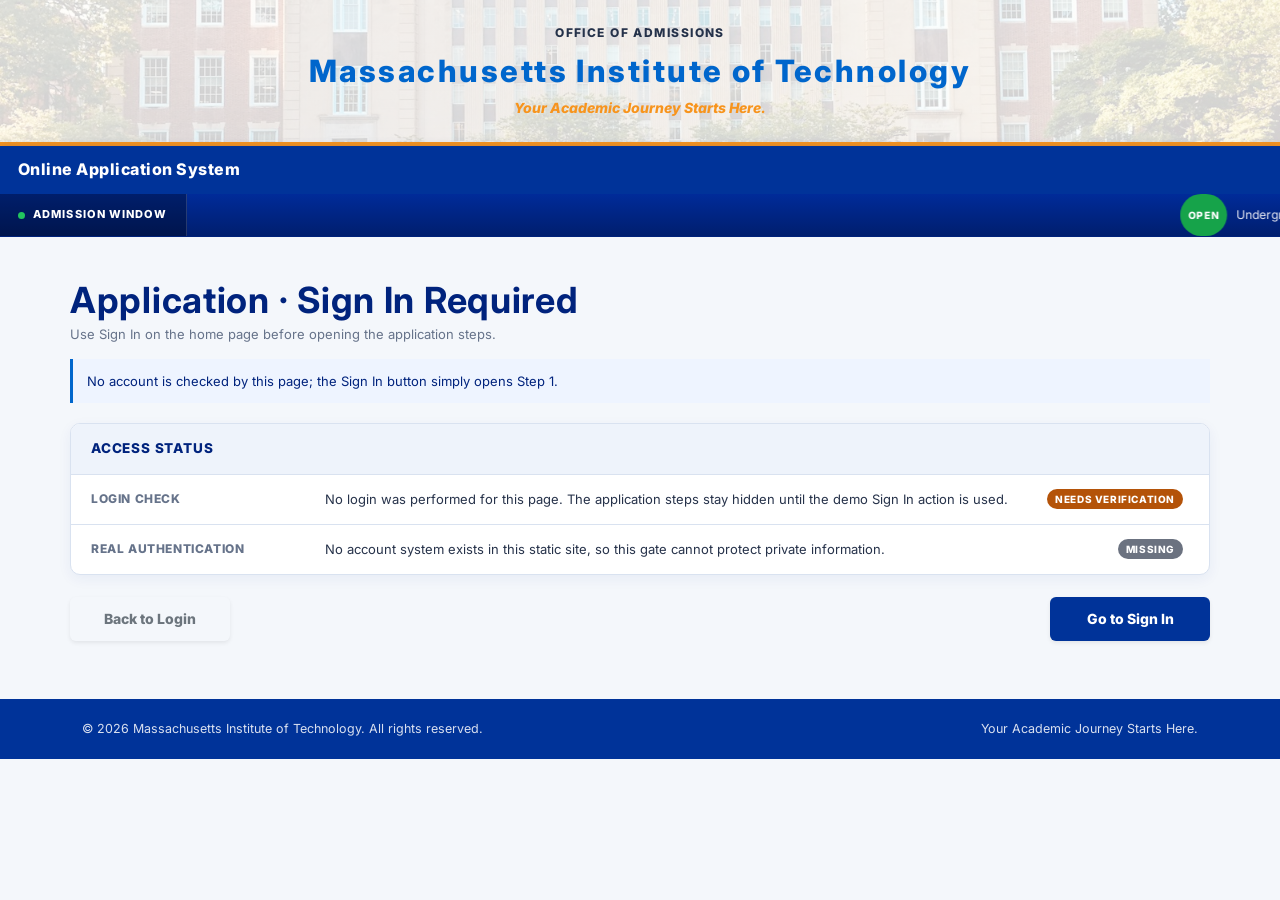
==== application.html @ 10306124 "Remove ordered-list markers from application flow" ====
<!DOCTYPE html>
<html lang="en">
<head>
  <meta charset="UTF-8">
  <meta name="viewport" content="width=device-width, initial-scale=1.0">
  <link rel="icon" href="favicon.svg" type="image/svg+xml">
  <title>Application | Massachusetts Institute of Technology</title>
  <meta name="description" content="Complete the static Massachusetts Institute of Technology application step by step in one page, without JavaScript.">
  <link rel="stylesheet" href="https://cdnjs.cloudflare.com/ajax/libs/bootstrap/5.3.3/css/bootstrap.min.css">
  <link rel="preconnect" href="https://fonts.googleapis.com">
  <link rel="preconnect" href="https://fonts.gstatic.com" crossorigin>
  <link href="https://fonts.googleapis.com/css2?family=Inter:wght@300;400;500;600;700;800;900&display=swap" rel="stylesheet">
  <link rel="stylesheet" href="https://cdnjs.cloudflare.com/ajax/libs/font-awesome/6.5.2/css/all.min.css">
  <link rel="stylesheet" href="style.css">
</head>
<body>

  <header class="portal-header">
    <div class="masthead">
      <div class="container masthead-inner">
        <div class="institution">
          <p class="institution-kicker">OFFICE OF ADMISSIONS</p>
          <p class="institution-name">Massachusetts Institute of Technology</p>
          <p class="institution-motto">Your Academic Journey Starts Here.</p>
        </div>
      </div>
    </div>

    <div class="oas-bar">
      <div class="container oas-inner">
        <a class="oas-title" href="index.html">Online Application System</a>
      </div>
    </div>

    <div class="ticker" aria-label="Admission window information">
      <div class="ticker-label"><span class="ticker-dot"></span>Admission Window</div>
      <marquee class="ticker-marquee" behavior="scroll" direction="left" scrollamount="6" scrolldelay="20">
        <span class="ticker-item"><b class="status-pill status-open">Open</b> Undergraduate &middot; Round 12 &middot; Closes 12 Dec 2026</span>
        <span class="ticker-item"><b class="status-pill status-open">Open</b> Postgraduate &middot; Round 04 &middot; Closes 20 Dec 2026</span>
        <span class="ticker-item"><b class="status-pill status-closed">Closed</b> Diploma &middot; Round 03 &middot; Closed 30 Nov 2026</span>
      </marquee>
    </div>
  </header>

  <main class="container portal-main">

    <!-- STEP 1: PERSONAL INFORMATION -->
    <section class="step-panel" id="step-personal">
      <section class="page-intro">
        <h1>Application &middot; Personal Information</h1>
        <p class="small-note">Tell us who you are. Every field on this step is checked by your browser before you continue.</p>
      </section>

      <div class="step-progress" aria-label="Application steps">
        <div class="step-progress-item"><a class="step-progress-link" href="#step-personal" aria-label="Personal Information"><span class="step-progress-title">Personal Information</span></a></div>
        <div class="step-progress-item"><a class="step-progress-link" href="#step-academic" aria-label="Academic Background"><span class="step-progress-title">Academic Background</span></a></div>
        <div class="step-progress-item"><a class="step-progress-link" href="#step-programme" aria-label="Programme Selection"><span class="step-progress-title">Programme Selection</span></a></div>
        <div class="step-progress-item"><a class="step-progress-link" href="#step-review" aria-label="Review"><span class="step-progress-title">Review</span></a></div>
        <div class="step-progress-item"><a class="step-progress-link" href="#step-confirmation" aria-label="Confirmation"><span class="step-progress-title">Confirmation</span></a></div>
      </div>

      <div class="step-form">
        <fieldset class="form-card shadow-sm rounded-3" id="personal">
          <legend><span class="legend-index">A</span> Personal Information</legend>
          <div class="form-grid">
            <div class="field">
              <label for="full-name" class="form-label">Full Name</label>
              <input type="text" class="form-control" id="full-name" autocomplete="name" placeholder="As shown on your ID" required>
            </div>
            <div class="field">
              <label for="dob" class="form-label">Date of Birth</label>
              <input type="date" class="form-control" id="dob" autocomplete="bday" required>
            </div>
            <div class="field">
              <label for="app-gender" class="form-label">Gender</label>
              <select class="form-select" id="app-gender" required>
                <option value="" disabled selected>Select gender</option>
                <option>Female</option>
                <option>Male</option>
                <option>Prefer not to say</option>
              </select>
            </div>
            <div class="field">
              <label for="app-nationality" class="form-label">Nationality</label>
              <select class="form-select" id="app-nationality" required>
                <option value="" disabled selected>Select nationality</option>
                <option>Afghanistan
                <option>Albania
                <option>Algeria
                <option>Andorra
                <option>Angola
                <option>Antigua and Barbuda
                <option>Argentina
                <option>Armenia
                <option>Australia
                <option>Austria
                <option>Azerbaijan
                <option>Bahamas
                <option>Bahrain
                <option>Bangladesh
                <option>Barbados
                <option>Belarus
                <option>Belgium
                <option>Belize
                <option>Benin
                <option>Bhutan
                <option>Bolivia
                <option>Bosnia and Herzegovina
                <option>Botswana
                <option>Brazil
                <option>Brunei
                <option>Bulgaria
                <option>Burkina Faso
                <option>Burundi
                <option>Cabo Verde
                <option>Cambodia
                <option>Cameroon
                <option>Canada
                <option>Central African Republic
                <option>Chad
                <option>Chile
                <option>China
                <option>Colombia
                <option>Comoros
                <option>Congo, Democratic Republic of the
                <option>Congo, Republic of the
                <option>Costa Rica
                <option>Croatia
                <option>Cuba
                <option>Cyprus
                <option>Czechia
                <option>Denmark
                <option>Djibouti
                <option>Dominica
                <option>Dominican Republic
                <option>Ecuador
                <option>Egypt
                <option>El Salvador
                <option>Equatorial Guinea
                <option>Eritrea
                <option>Estonia
                <option>Eswatini
                <option>Ethiopia
                <option>Fiji
                <option>Finland
                <option>France
                <option>Gabon
                <option>Gambia
                <option>Georgia
                <option>Germany
                <option>Ghana
                <option>Greece
                <option>Grenada
                <option>Guatemala
                <option>Guinea
                <option>Guinea-Bissau
                <option>Guyana
                <option>Haiti
                <option>Honduras
                <option>Hungary
                <option>Iceland
                <option>India
                <option>Indonesia
                <option>Iran
                <option>Iraq
                <option>Ireland
                <option>Israel
                <option>Italy
                <option>Jamaica
                <option>Japan
                <option>Jordan
                <option>Kazakhstan
                <option>Kenya
                <option>Kiribati
                <option>Kuwait
                <option>Kyrgyzstan
                <option>Laos
                <option>Latvia
                <option>Lebanon
                <option>Lesotho
                <option>Liberia
                <option>Libya
                <option>Liechtenstein
                <option>Lithuania
                <option>Luxembourg
                <option>Madagascar
                <option>Malawi
                <option>Malaysia
                <option>Maldives
                <option>Mali
                <option>Malta
                <option>Marshall Islands
                <option>Mauritania
                <option>Mauritius
                <option>Mexico
                <option>Micronesia
                <option>Moldova
                <option>Monaco
                <option>Mongolia
                <option>Montenegro
                <option>Morocco
                <option>Mozambique
                <option>Myanmar
                <option>Namibia
                <option>Nauru
                <option>Nepal
                <option>Netherlands
                <option>New Zealand
                <option>Nicaragua
                <option>Niger
                <option>Nigeria
                <option>North Korea
                <option>North Macedonia
                <option>Norway
                <option>Oman
                <option>Pakistan
                <option>Palau
                <option>Palestine
                <option>Panama
                <option>Papua New Guinea
                <option>Paraguay
                <option>Peru
                <option>Philippines
                <option>Poland
                <option>Portugal
                <option>Qatar
                <option>Romania
                <option>Russia
                <option>Rwanda
                <option>Saint Kitts and Nevis
                <option>Saint Lucia
                <option>Saint Vincent and the Grenadines
                <option>Samoa
                <option>San Marino
                <option>Sao Tome and Principe
                <option>Saudi Arabia
                <option>Senegal
                <option>Serbia
                <option>Seychelles
                <option>Sierra Leone
                <option>Singapore
                <option>Slovakia
                <option>Slovenia
                <option>Solomon Islands
                <option>Somalia
                <option>South Africa
                <option>South Korea
                <option>South Sudan
                <option>Spain
                <option>Sri Lanka
                <option>Sudan
                <option>Suriname
                <option>Sweden
                <option>Switzerland
                <option>Syria
                <option>Tajikistan
                <option>Tanzania
                <option>Thailand
                <option>Timor-Leste
                <option>Togo
                <option>Tonga
                <option>Trinidad and Tobago
                <option>Tunisia
                <option>Turkey
                <option>Turkmenistan
                <option>Tuvalu
                <option>Uganda
                <option>Ukraine
                <option>United Arab Emirates
                <option>United Kingdom
                <option>United States
                <option>Uruguay
                <option>Uzbekistan
                <option>Vanuatu
                <option>Vatican City
                <option>Venezuela
                <option>Vietnam
                <option>Yemen
                <option>Zambia
                <option>Zimbabwe
                <option>Other
              </select>
            </div>
            <div class="field">
              <label for="app-email" class="form-label">Email</label>
              <input type="email" class="form-control" id="app-email" autocomplete="email" placeholder="name@example.com" required>
            </div>
            <div class="field">
              <label for="app-phone" class="form-label">Phone Number</label>
              <input type="tel" class="form-control" id="app-phone" autocomplete="tel" placeholder="+255 000 000 000" required>
            </div>
            <div class="field full">
              <label for="app-address" class="form-label">Address</label>
              <textarea class="form-control" id="app-address" autocomplete="street-address" rows="2" required></textarea>
            </div>
          </div>
        </fieldset>

        <div class="step-actions">
          <a class="btn shadow-sm btn-outline-secondary" href="index.html">Cancel</a>
          <div class="step-actions-end">
            <a class="btn shadow-sm btn-primary continue-link" href="#step-academic">Continue to Academics</a>
          </div>
        </div>
      </div>
    </section>

    <!-- STEP 2: ACADEMIC BACKGROUND -->
    <section class="step-panel" id="step-academic">
      <section class="page-intro">
        <h1>Application &middot; Academic Background</h1>
        <p class="small-note">Add your most recent school and qualification details.</p>
      </section>

      <div class="step-progress" aria-label="Application steps">
        <div class="step-progress-item"><a class="step-progress-link" href="#step-personal" aria-label="Personal Information"><span class="step-progress-title">Personal Information</span></a></div>
        <div class="step-progress-item"><a class="step-progress-link" href="#step-academic" aria-label="Academic Background"><span class="step-progress-title">Academic Background</span></a></div>
        <div class="step-progress-item"><a class="step-progress-link" href="#step-programme" aria-label="Programme Selection"><span class="step-progress-title">Programme Selection</span></a></div>
        <div class="step-progress-item"><a class="step-progress-link" href="#step-review" aria-label="Review"><span class="step-progress-title">Review</span></a></div>
        <div class="step-progress-item"><a class="step-progress-link" href="#step-confirmation" aria-label="Confirmation"><span class="step-progress-title">Confirmation</span></a></div>
      </div>

      <div class="step-form">
        <fieldset class="form-card shadow-sm rounded-3" id="academic">
          <legend><span class="legend-index">B</span> Academic Background</legend>
          <div class="form-grid">
            <div class="field">
              <label for="school" class="form-label">Previous School</label>
              <input type="text" class="form-control" id="school" placeholder="Name of your most recent school" required>
            </div>
            <div class="field">
              <label for="education-level" class="form-label">Education Level</label>
              <select class="form-select" id="education-level" required>
                <option value="" disabled selected>Select level</option>
                <option>High School / Secondary</option>
                <option>Diploma</option>
                <option>Undergraduate</option>
                <option>Postgraduate</option>
              </select>
            </div>
            <div class="field">
              <label for="exam-year" class="form-label">Examination Year</label>
              <input type="number" class="form-control" id="exam-year" min="1990" max="2030" placeholder="2026" required>
            </div>
            <div class="field">
              <label for="certificate" class="form-label">Certificate Type</label>
              <select class="form-select" id="certificate" required>
                <option value="" disabled selected>Select certificate</option>
                <option>Secondary School Certificate</option>
                <option>Higher Secondary Certificate</option>
                <option>International Baccalaureate</option>
                <option>Other</option>
              </select>
            </div>
            <div class="field full">
              <label for="grades" class="form-label">Grade</label>
              <input type="text" class="form-control" id="grades" placeholder="For example, 5 credits / GPA 3.8" required>
            </div>
          </div>
        </fieldset>

        <div class="step-actions">
          <a class="btn shadow-sm btn-outline-secondary" href="#step-personal">Back</a>
          <div class="step-actions-end">
            <a class="btn shadow-sm btn-primary continue-link" href="#step-programme">Continue to Programme</a>
          </div>
        </div>
      </div>
    </section>

    <!-- STEP 3: PROGRAMME SELECTION -->
    <section class="step-panel" id="step-programme">
      <section class="page-intro">
        <h1>Application &middot; Programme Selection</h1>
        <p class="small-note">Choose an award level, then select one programme from the list that appears.</p>
      </section>

      <div class="step-progress" aria-label="Application steps">
        <div class="step-progress-item"><a class="step-progress-link" href="#step-personal" aria-label="Personal Information"><span class="step-progress-title">Personal Information</span></a></div>
        <div class="step-progress-item"><a class="step-progress-link" href="#step-academic" aria-label="Academic Background"><span class="step-progress-title">Academic Background</span></a></div>
        <div class="step-progress-item"><a class="step-progress-link" href="#step-programme" aria-label="Programme Selection"><span class="step-progress-title">Programme Selection</span></a></div>
        <div class="step-progress-item"><a class="step-progress-link" href="#step-review" aria-label="Review"><span class="step-progress-title">Review</span></a></div>
        <div class="step-progress-item"><a class="step-progress-link" href="#step-confirmation" aria-label="Confirmation"><span class="step-progress-title">Confirmation</span></a></div>
      </div>

      <p class="step-note">Answers stay in this page while it is open.</p>

      <div class="step-form">
        <fieldset class="form-card shadow-sm rounded-3" id="programme">
          <legend><span class="legend-index">C</span> Technology Programme Selection</legend>

          <div class="programme-picker">
            <div class="programme-level-field">
              <label for="programme-level" class="form-label">Award Level</label>
              <select class="form-select programme-level" id="programme-level" required>
                <option value="" disabled selected>Select diploma or bachelor</option>
                <option value="bachelor">Bachelor</option>
                <option value="diploma">Diploma</option>
              </select>
            </div>

            <p class="programme-hint">Choose an award level to see the available programmes.</p>

            <div class="programme-panel" data-level="bachelor">
              <div class="programme-grid">
                <label class="programme-card">
                  <input type="radio" name="programme" required value="btech-computer-science">
                  <span class="programme-card-body">
                    <span class="programme-icon">CS</span>
                    <span class="programme-name">Bachelor of Technology in Computer Science</span>
                    <span class="programme-department">Department of Computer Science</span>
                    <span class="programme-description">Learn programming, databases and the basics of computing systems.</span>
                    <span class="programme-details"><span>B.Tech</span><span>4 years</span></span>
                    <span class="select-option">Select programme</span>
                  </span>
                </label>

                <label class="programme-card">
                  <input type="radio" name="programme" required value="btech-information-technology">
                  <span class="programme-card-body">
                    <span class="programme-icon">IT</span>
                    <span class="programme-name">Bachelor of Technology in Information Technology</span>
                    <span class="programme-department">Department of Information Technology</span>
                    <span class="programme-description">Study networks, databases and the tools used to manage information systems.</span>
                    <span class="programme-details"><span>B.Tech</span><span>4 years</span></span>
                    <span class="select-option">Select programme</span>
                  </span>
                </label>

                <label class="programme-card">
                  <input type="radio" name="programme" required value="btech-software-engineering">
                  <span class="programme-card-body">
                    <span class="programme-icon">SE</span>
                    <span class="programme-name">Bachelor of Technology in Software Engineering</span>
                    <span class="programme-department">Department of Software Engineering</span>
                    <span class="programme-description">Learn how software is planned, built, tested and maintained in real projects.</span>
                    <span class="programme-details"><span>B.Tech</span><span>4 years</span></span>
                    <span class="select-option">Select programme</span>
                  </span>
                </label>

                <label class="programme-card">
                  <input type="radio" name="programme" required value="btech-computer-engineering">
                  <span class="programme-card-body">
                    <span class="programme-icon">CE</span>
                    <span class="programme-name">Bachelor of Technology in Computer Engineering</span>
                    <span class="programme-department">Department of Computer Engineering</span>
                    <span class="programme-description">Work with computer hardware, embedded systems and the software that runs on them.</span>
                    <span class="programme-details"><span>B.Tech</span><span>4 years</span></span>
                    <span class="select-option">Select programme</span>
                  </span>
                </label>

                <label class="programme-card">
                  <input type="radio" name="programme" required value="btech-electronics-communication">
                  <span class="programme-card-body">
                    <span class="programme-icon">EC</span>
                    <span class="programme-name">Bachelor of Technology in Electronics and Communication Engineering</span>
                    <span class="programme-department">Department of Electronics and Communication Engineering</span>
                    <span class="programme-description">Study circuits, signals and communication systems used in everyday devices.</span>
                    <span class="programme-details"><span>B.Tech</span><span>4 years</span></span>
                    <span class="select-option">Select programme</span>
                  </span>
                </label>

                <label class="programme-card">
                  <input type="radio" name="programme" required value="btech-electrical-engineering">
                  <span class="programme-card-body">
                    <span class="programme-icon">EE</span>
                    <span class="programme-name">Bachelor of Technology in Electrical Engineering</span>
                    <span class="programme-department">Department of Electrical Engineering</span>
                    <span class="programme-description">Learn about circuits, machines, power systems and electrical design.</span>
                    <span class="programme-details"><span>B.Tech</span><span>4 years</span></span>
                    <span class="select-option">Select programme</span>
                  </span>
                </label>
              </div>
            </div>

            <div class="programme-panel" data-level="diploma">
              <div class="programme-grid">
                <label class="programme-card">
                  <input type="radio" name="programme" required value="diploma-computer-science">
                  <span class="programme-card-body">
                    <span class="programme-icon">DCS</span>
                    <span class="programme-name">Diploma in Computer Science</span>
                    <span class="programme-department">Department of Computer Science</span>
                    <span class="programme-description">Learn programming, databases and basic computer systems.</span>
                    <span class="programme-details"><span>Diploma</span><span>3 years</span></span>
                    <span class="select-option">Select programme</span>
                  </span>
                </label>

                <label class="programme-card">
                  <input type="radio" name="programme" required value="diploma-information-technology">
                  <span class="programme-card-body">
                    <span class="programme-icon">DIT</span>
                    <span class="programme-name">Diploma in Information Technology</span>
                    <span class="programme-department">Department of Information Technology</span>
                    <span class="programme-description">Study computer networks, databases and everyday IT support.</span>
                    <span class="programme-details"><span>Diploma</span><span>3 years</span></span>
                    <span class="select-option">Select programme</span>
                  </span>
                </label>

                <label class="programme-card">
                  <input type="radio" name="programme" required value="diploma-electrical-engineering">
                  <span class="programme-card-body">
                    <span class="programme-icon">DEE</span>
                    <span class="programme-name">Diploma in Electrical Engineering</span>
                    <span class="programme-department">Department of Electrical Engineering</span>
                    <span class="programme-description">Learn wiring, circuits, machines and basic power systems.</span>
                    <span class="programme-details"><span>Diploma</span><span>3 years</span></span>
                    <span class="select-option">Select programme</span>
                  </span>
                </label>

                <label class="programme-card">
                  <input type="radio" name="programme" required value="diploma-electronics-communication">
                  <span class="programme-card-body">
                    <span class="programme-icon">DEC</span>
                    <span class="programme-name">Diploma in Electronics and Communication</span>
                    <span class="programme-department">Department of Electronics and Communication Engineering</span>
                    <span class="programme-description">Study electronic circuits and the basics of communication systems.</span>
                    <span class="programme-details"><span>Diploma</span><span>3 years</span></span>
                    <span class="select-option">Select programme</span>
                  </span>
                </label>
              </div>
            </div>
          </div>
        </fieldset>

        <div class="step-actions">
          <a class="btn shadow-sm btn-outline-secondary" href="#step-academic">Back</a>
          <div class="step-actions-end">
            <a class="btn shadow-sm btn-primary continue-link" href="#step-review">Continue to Review</a>
          </div>
        </div>
      </div>
    </section>

    <!-- STEP 4: REVIEW -->
    <section class="step-panel" id="step-review">
      <section class="page-intro">
        <h1>Application &middot; Review</h1>
        <p class="small-note">Check the state of this static application flow before the final step.</p>
      </section>

      <div class="step-progress" aria-label="Application steps">
        <div class="step-progress-item"><a class="step-progress-link" href="#step-personal" aria-label="Personal Information"><span class="step-progress-title">Personal Information</span></a></div>
        <div class="step-progress-item"><a class="step-progress-link" href="#step-academic" aria-label="Academic Background"><span class="step-progress-title">Academic Background</span></a></div>
        <div class="step-progress-item"><a class="step-progress-link" href="#step-programme" aria-label="Programme Selection"><span class="step-progress-title">Programme Selection</span></a></div>
        <div class="step-progress-item"><a class="step-progress-link" href="#step-review" aria-label="Review"><span class="step-progress-title">Review</span></a></div>
        <div class="step-progress-item"><a class="step-progress-link" href="#step-confirmation" aria-label="Confirmation"><span class="step-progress-title">Confirmation</span></a></div>
      </div>

      <p class="step-note">Use Back to revisit a step and change an answer. This review cannot display your earlier values together.</p>

      <section class="review-card" aria-labelledby="review-heading">
        <div class="review-card-header" id="review-heading">Static Flow Status</div>

        <div class="review-row">
          <div class="review-label">Personal Information</div>
          <div class="review-value">Completed on Step 1 in your browser, but this page cannot read the entered values back.</div>
          <b class="status-pill status-pending review-status">NEEDS VERIFICATION</b>
        </div>

        <div class="review-row">
          <div class="review-label">Academic Background</div>
          <div class="review-value">Completed on Step 2 in your browser, but this page cannot read the entered values back.</div>
          <b class="status-pill status-pending review-status">NEEDS VERIFICATION</b>
        </div>

        <div class="review-row">
          <div class="review-label">Programme Selection</div>
          <div class="review-value">A programme was chosen on Step 3. Without storage, this page cannot display which one.</div>
          <b class="status-pill status-pending review-status">NEEDS VERIFICATION</b>
        </div>

        <div class="review-row">
          <div class="review-label">Submission Record</div>
          <div class="review-value">No application was submitted. There is no backend, database or account system in this demo.</div>
          <b class="status-pill status-missing review-status">MISSING</b>
        </div>

        <div class="review-row">
          <div class="review-label">Reference Number</div>
          <div class="review-value">No reference number was issued. Any number shown outside this demo would not be an official record.</div>
          <b class="status-pill status-missing review-status">MISSING</b>
        </div>
      </section>

      <div class="step-actions">
        <a class="btn shadow-sm btn-outline-secondary" href="#step-programme">Back</a>
        <div class="step-actions-end">
          <a class="btn shadow-sm btn-primary continue-link" href="#step-confirmation">Continue to Confirmation</a>
        </div>
      </div>
    </section>

    <!-- STEP 5: CONFIRMATION -->
    <section class="step-panel" id="step-confirmation">
      <section class="page-intro">
        <h1>Application &middot; Confirmation</h1>
        <p class="small-note">You have reached the end of the no-JavaScript step flow.</p>
      </section>

      <div class="step-progress" aria-label="Application steps">
        <div class="step-progress-item"><a class="step-progress-link" href="#step-personal" aria-label="Personal Information"><span class="step-progress-title">Personal Information</span></a></div>
        <div class="step-progress-item"><a class="step-progress-link" href="#step-academic" aria-label="Academic Background"><span class="step-progress-title">Academic Background</span></a></div>
        <div class="step-progress-item"><a class="step-progress-link" href="#step-programme" aria-label="Programme Selection"><span class="step-progress-title">Programme Selection</span></a></div>
        <div class="step-progress-item"><a class="step-progress-link" href="#step-review" aria-label="Review"><span class="step-progress-title">Review</span></a></div>
        <div class="step-progress-item"><a class="step-progress-link" href="#step-confirmation" aria-label="Confirmation"><span class="step-progress-title">Confirmation</span></a></div>
      </div>

      <p class="step-note">This page confirms only that you followed the demo pages. It is not a receipt and is not proof of submission.</p>

      <section class="review-card" aria-labelledby="confirmation-heading">
        <div class="review-card-header" id="confirmation-heading">Final Status</div>

        <div class="review-row">
          <div class="review-label">Answers</div>
          <div class="review-value">Earlier answers were checked by your browser, but this static flow could not save or display them together.</div>
          <b class="status-pill status-pending review-status">NEEDS VERIFICATION</b>
        </div>

        <div class="review-row">
          <div class="review-label">Application Submitted</div>
          <div class="review-value">No application was submitted. Continuing only opened the next static HTML page.</div>
          <b class="status-pill status-missing review-status">MISSING</b>
        </div>

        <div class="review-row">
          <div class="review-label">Reference Number</div>
          <div class="review-value">No reference number was generated. Do not treat any number from this demo as an official record.</div>
          <b class="status-pill status-missing review-status">MISSING</b>
        </div>

        <div class="review-row">
          <div class="review-label">Saved Record</div>
          <div class="review-value">No draft, account or application record was stored anywhere.</div>
          <b class="status-pill status-missing review-status">MISSING</b>
        </div>
      </section>

      <div class="step-actions">
        <a class="btn shadow-sm btn-outline-secondary" href="#step-review">Back to Review</a>
        <div class="step-actions-end">
          <a class="btn shadow-sm btn-outline-secondary" href="#step-personal">Edit Step 1</a>
          <a class="btn shadow-sm btn-primary" href="index.html">Return Home</a>
        </div>
      </div>
    </section>

    <!-- STEP LOCK -->
    <section class="locked-panel" id="step-locked">
      <section class="page-intro">
        <h1>Application &middot; Step Locked</h1>
        <p class="small-note">Complete the earlier steps before opening this one.</p>
      </section>

      <p class="step-note">At least one required field is still incomplete. Go back and finish it before continuing.</p>

      <section class="review-card" aria-labelledby="locked-heading">
        <div class="review-card-header" id="locked-heading">Step Access</div>

        <div class="review-row">
          <div class="review-label">Previous Steps</div>
          <div class="review-value">The earlier answers must pass the browser's required-field checks before the next step unlocks.</div>
          <b class="status-pill status-pending review-status">NEEDS VERIFICATION</b>
        </div>
      </section>

      <div class="step-actions">
        <a class="btn shadow-sm btn-outline-secondary" href="index.html#login-card">Back to Login</a>
        <div class="step-actions-end">
          <a class="btn shadow-sm btn-primary" href="#step-personal">Go to Step 1</a>
        </div>
      </div>
    </section>

    <!-- SIGN-IN GATE -->
    <section class="gate-panel" id="login-required">
      <section class="page-intro">
        <h1>Application &middot; Sign In Required</h1>
        <p class="small-note">Use Sign In on the home page before opening the application steps.</p>
      </section>

      <p class="step-note">No account is checked by this page; the Sign In button simply opens Step 1.</p>

      <section class="review-card" aria-labelledby="gate-heading">
        <div class="review-card-header" id="gate-heading">Access Status</div>

        <div class="review-row">
          <div class="review-label">Login Check</div>
          <div class="review-value">No login was performed for this page. The application steps stay hidden until the demo Sign In action is used.</div>
          <b class="status-pill status-pending review-status">NEEDS VERIFICATION</b>
        </div>

        <div class="review-row">
          <div class="review-label">Real Authentication</div>
          <div class="review-value">No account system exists in this static site, so this gate cannot protect private information.</div>
          <b class="status-pill status-missing review-status">MISSING</b>
        </div>
      </section>

      <div class="step-actions">
        <a class="btn shadow-sm btn-outline-secondary" href="index.html#login-card">Back to Login</a>
        <div class="step-actions-end">
          <a class="btn shadow-sm btn-primary" href="index.html#login-card">Go to Sign In</a>
        </div>
      </div>
    </section>

  </main>

  <footer class="portal-footer">
    <div class="container footer-inner">
      <p>&copy; 2026 Massachusetts Institute of Technology. All rights reserved.</p>
      <p>Your Academic Journey Starts Here.</p>
    </div>
  </footer>

</body>
</html>
---- style.css ----
*,
*::before,
*::after {
  box-sizing: border-box;
}

body,
h1,
h2,
h3,
h4,
p,
ul,
fieldset,
legend {
  margin: 0;
}

ul {
  padding: 0;
  list-style: none;
}

img,
svg {
  display: block;
  max-width: 100%;
}

button,
input,
select,
textarea {
  font: inherit;
}

a {
  text-decoration: none;
}


:root {
  --udom-primary: #003399;
  --udom-blue: #0066cc;
  --udom-navy: #00237d;
  --udom-orange: #f7941d;
  --udom-light: #f4f7fb;
  --udom-border: #d9e2f0;
  --white: #ffffff;
  --text: #26324a;
  --muted: #66738a;
  --soft-blue: #eef4ff;
  --soft-orange: #fff7ed;
  --radius: 10px;
  --shadow: 0 10px 28px rgba(0, 51, 153, 0.08);
  --shadow-small: 0 4px 14px rgba(0, 51, 153, 0.06);
  --font-body: 'Inter', system-ui, -apple-system, 'Segoe UI', Roboto, sans-serif;
  --font-ui: 'Inter', system-ui, -apple-system, 'Segoe UI', Roboto, sans-serif;
}


html {
  scroll-behavior: smooth;
}

body {
  font-family: var(--font-body);
  color: var(--text);
  background: var(--udom-light);
  font-size: 15px;
  line-height: 1.6;
  overflow-x: hidden;
}

button,
input,
select,
textarea {
  font-family: var(--font-ui);
}

.oas-title,
.portal-nav,
.ticker,
.btn,
label,
.text-link,
.small-note,
.status-pill {
  font-family: var(--font-ui);
}

.container {
  width: min(1180px, calc(100% - 36px));
  margin: 0 auto;
}

.portal-shell {
  display: flex;
  min-height: 100vh;
  flex-direction: column;
}

.portal-main {
  flex: 1;
  padding: 34px 0 58px;
}

fieldset {
  border: 0;
  padding: 0;
}


h1,
h2,
h3,
h4 {
  color: var(--udom-navy);
  line-height: 1.3;
  letter-spacing: 0.02em;
}

h1 {
  font-size: clamp(28px, 3vw, 36px);
  font-weight: 700;
}

h2 {
  font-size: 23px;
  font-weight: 700;
}

h3 {
  font-size: 18px;
  font-weight: 700;
}

h4 {
  font-size: 16px;
  font-weight: 700;
}

p {
  color: var(--muted);
  font-size: 14.5px;
}

.section-description {
  margin-top: 8px;
  font-size: 14px;
}

.text-link {
  color: var(--udom-blue);
  font-size: 13.5px;
  font-weight: 800;
}

.small-note {
  color: var(--muted);
  font-size: 13px;
}

.action-intro {
  margin: 4px 0 16px;
}


.btn {
  display: inline-flex;
  min-height: 44px;
  align-items: center;
  justify-content: center;
  gap: 8px;
  padding: 10px 20px;
  border: 1px solid transparent;
  border-radius: 6px;
  font-size: 14px;
  font-weight: 800;
  cursor: pointer;
  transition: background-color 0.2s ease, border-color 0.2s ease,
    color 0.2s ease, transform 0.2s ease;
}

.btn-primary {
  color: var(--white);
  background: var(--udom-primary);
}

.btn-secondary {
  color: var(--text);
  background: var(--white);
  border-color: var(--udom-border);
}

.btn-full {
  width: 100%;
}

.btn:focus-visible,
.text-link:focus-visible,
input:focus-visible,
select:focus-visible,
textarea:focus-visible,
.portal-nav a:focus-visible {
  outline: 3px solid rgba(0, 102, 204, 0.3);
  outline-offset: 2px;
}


.masthead {
  border-bottom: 4px solid var(--udom-orange);
  background: linear-gradient(rgba(255, 255, 255, 0.82), rgba(255, 255, 255, 0.82)),
    url("images/campus.jpg") center / cover no-repeat;
}

.masthead-inner {
  display: grid;
  min-height: 142px;
  grid-template-columns: 1fr;
  align-items: center;
  gap: 18px;
  padding: 16px 0;
}

.institution {
  text-align: center;
}

.institution-kicker {
  color: #25324a;
  font-size: 12px;
  font-weight: 800;
  letter-spacing: 0.12em;
}

.institution-name {
  margin: 4px 0 2px;
  color: var(--udom-blue);
  font-size: clamp(23px, 2.4vw, 31px);
  font-weight: 800;
  letter-spacing: 0.08em;
}

.institution-motto {
  color: var(--udom-orange);
  font-size: 14px;
  font-style: italic;
  font-weight: 800;
}

.oas-bar {
  background: var(--udom-primary);
  color: var(--white);
  box-shadow: 0 2px 10px rgba(0, 51, 153, 0.25);
}

.container.oas-inner {
  display: flex;
  width: 100%;
  max-width: none;
  min-height: 48px;
  align-items: center;
  justify-content: space-between;
  gap: 20px;
  padding-right: clamp(14px, 1.5vw, 18px);
  padding-left: clamp(14px, 1.5vw, 18px);
}

.oas-title {
  color: var(--white);
  font-size: 16px;
  font-weight: 800;
  letter-spacing: 0.03em;
}

.portal-nav {
  display: flex;
  gap: 20px;
  flex-wrap: wrap;
}

.portal-nav a {
  color: rgba(255, 255, 255, 0.82);
  font-size: 13px;
  font-weight: 700;
  transition: color 0.2s ease;
}

.portal-nav a.active,
.portal-nav a:hover {
  color: var(--white);
}

.ticker {
  display: flex;
  min-height: 38px;
  align-items: stretch;
  overflow: hidden;
  background: linear-gradient(#002b99, #001e6e);
  border-bottom: 1px solid rgba(0, 0, 0, 0.2);
  color: var(--white);
}

.ticker-label {
  display: flex;
  flex: none;
  align-items: center;
  gap: 8px;
  padding: 0 18px;
  background: rgba(0, 0, 0, 0.3);
  border-right: 1px solid rgba(255, 255, 255, 0.15);
  font-size: 11px;
  font-weight: 800;
  letter-spacing: 0.1em;
  text-transform: uppercase;
  white-space: nowrap;
}

.ticker-dot {
  width: 7px;
  height: 7px;
  border-radius: 50%;
  background: #22c55e;
}

.ticker-marquee {
  flex: 1;
  min-width: 0;
  padding: 0 18px;
  color: rgba(255, 255, 255, 0.9);
  font-size: 12px;
  line-height: 38px;
  white-space: nowrap;
}

.ticker-item {
  display: inline-block;
  margin-right: 48px;
}

.status-pill {
  display: inline-block;
  margin-right: 6px;
  padding: 2px 8px;
  border-radius: 999px;
  font-size: 10px;
  font-weight: 800;
  letter-spacing: 0.06em;
  text-transform: uppercase;
}

.status-open {
  background: #16a34a;
  color: var(--white);
}

.status-closed {
  background: #dc2626;
  color: var(--white);
}

.page-heading {
  display: flex;
  align-items: flex-end;
  justify-content: space-between;
  gap: 22px;
  flex-wrap: wrap;
  margin-bottom: 24px;
}

.admission-section .page-heading {
  align-items: center;
  justify-content: center;
  text-align: center;
}

.portal-card {
  border: 1px solid var(--udom-border);
  border-radius: var(--radius);
  background: var(--white);
  box-shadow: var(--shadow-small);
  overflow: hidden;
}

.card-body {
  padding: 22px;
}





.login-wrap {
  max-width: 560px;
  margin: 34px auto 0;
}

.login-intro {
  text-align: center;
}

.login-intro h2 {
  font-size: 21px;
}

.auth-form {
  margin-top: 22px;
}

.auth-form .btn + .btn {
  margin-top: 10px;
}

.field {
  margin-bottom: 16px;
}

.field label {
  display: block;
  margin-bottom: 6px;
  color: var(--text);
  font-size: 13px;
  font-weight: 800;
}

.field input,
.field select,
.field textarea {
  width: 100%;
  padding: 10px 12px;
  border: 1px solid #cbd6e8;
  border-radius: 6px;
  background: var(--white);
  color: var(--text);
  font-size: 14px;
  outline: none;
  transition: border-color 0.2s ease, box-shadow 0.2s ease;
}

.field select {
  -webkit-appearance: none;
  appearance: none;
  padding-right: 38px;
  background-color: var(--white);
  background-image: url("data:image/svg+xml,%3Csvg xmlns='http://www.w3.org/2000/svg' viewBox='0 0 20 20' fill='none' stroke='%23003399' stroke-width='2' stroke-linecap='round' stroke-linejoin='round'%3E%3Cpath d='m5 8 5 5 5-5'/%3E%3C/svg%3E");
  background-repeat: no-repeat;
  background-position: right 12px center;
  background-size: 14px 14px;
}

.field input[type="date"]::-webkit-calendar-picker-indicator {
  opacity: 0.9;
  cursor: pointer;
  transform: scale(1.3);
  transform-origin: right center;
}

.field input:focus,
.field select:focus,
.field textarea:focus {
  border-color: var(--udom-blue);
  box-shadow: 0 0 0 3px rgba(0, 102, 204, 0.1);
}

.field textarea {
  min-height: 44px;
  resize: vertical;
}

.field input::placeholder,
.field textarea::placeholder {
  color: #9aa6b8;
}

.input-with-icon {
  position: relative;
}

.input-with-icon input {
  padding-right: 42px;
}

.input-icon {
  position: absolute;
  top: 50%;
  right: 12px;
  color: #8c98ab;
  font-size: 17px;
  transform: translateY(-50%);
  pointer-events: none;
}

.form-options {
  display: flex;
  align-items: center;
  justify-content: space-between;
  gap: 12px;
  margin: 2px 0 20px;
}

.checkbox-label {
  display: flex;
  align-items: center;
  gap: 8px;
  color: var(--text);
  font-size: 13px;
  font-weight: 700;
  cursor: pointer;
}

.checkbox-label input {
  width: 15px;
  height: 15px;
  flex: none;
  accent-color: var(--udom-primary);
  cursor: pointer;
}


.applicant-tabs {
  display: flex;
  gap: 4px;
  margin-bottom: 22px;
  border-bottom: 1px solid var(--udom-border);
}

.applicant-tabs span {
  padding: 10px 18px;
  border: 1px solid transparent;
  border-bottom: 0;
  color: var(--muted);
  font-size: 12px;
  font-weight: 800;
  letter-spacing: 0.05em;
  text-transform: uppercase;
}

.applicant-tabs .active {
  border-color: var(--udom-border);
  border-radius: 6px 6px 0 0;
  background: var(--white);
  color: var(--udom-primary);
}

.form-card {
  margin-top: 20px;
  border: 1px solid var(--udom-border);
  border-radius: var(--radius);
  background: var(--white);
  box-shadow: var(--shadow-small);
  overflow: hidden;
}

.form-card legend {
  width: 100%;
  padding: 12px 20px;
  border-bottom: 1px solid var(--udom-border);
  background: #eef3fb;
  color: var(--udom-navy);
  font-size: 13.5px;
  font-weight: 800;
  letter-spacing: 0.06em;
  text-transform: uppercase;
}

.legend-index {
  display: inline-grid;
  width: 26px;
  height: 26px;
  margin-right: 8px;
  place-items: center;
  border-radius: 5px;
  background: var(--udom-primary);
  color: var(--white);
  font-size: 12px;
  letter-spacing: 0;
}

.form-grid {
  display: grid;
  grid-template-columns: repeat(2, minmax(0, 1fr));
  gap: 16px 20px;
  margin: 28px 22px 22px;
}

.form-grid .field {
  margin-bottom: 0;
}

.field.full {
  grid-column: 1 / -1;
}

.form-actions {
  display: flex;
  align-items: center;
  gap: 16px;
  flex-wrap: wrap;
  margin: 20px 22px 22px;
}

.form-actions .btn {
  min-width: 170px;
}

.form-card > .checkbox-label,
.form-card > .small-note,
.form-card > h3,
.form-card > p {
  margin-left: 22px;
  margin-right: 22px;
}

.form-card > .checkbox-label {
  margin-top: 20px;
}

.form-card > .small-note:last-child {
  margin-bottom: 20px;
}


.page-intro {
  margin-bottom: 6px;
}

.page-intro h1 {
  margin-top: 6px;
}

.section-heading {
  display: flex;
  align-items: flex-start;
  gap: 12px;
  margin: 20px 22px 0;
}

.section-letter {
  display: grid;
  width: 32px;
  height: 32px;
  flex: none;
  place-items: center;
  border-radius: 6px;
  background: var(--udom-orange);
  color: var(--white);
  font-size: 13px;
  font-weight: 800;
}

.section-heading p {
  margin-top: 2px;
  font-size: 13px;
}

.check-list li::before {
  content: "✓";
  color: #16a34a;
  font-weight: 800;
}

.side-note {
  margin-top: 14px;
  padding: 12px;
  border-left: 3px solid var(--udom-blue);
  background: var(--soft-blue);
  color: var(--udom-navy);
  font-size: 12.5px;
}


.programme-level-field {
  margin: 28px 22px 0;
}

.programme-level {
  max-width: 320px;
}

.programme-hint {
  display: none;
  margin: 14px 22px 0;
  padding: 10px 12px;
  border-left: 3px solid var(--udom-blue);
  background: var(--soft-blue);
  color: var(--udom-navy);
  font-size: 13px;
}

.programme-panel {
  display: none;
}

.programme-panel[data-level="bachelor"] {
  display: block;
}

.programme-picker:has(.programme-level option[value=""]:checked) .programme-panel {
  display: none;
}

.programme-picker:has(.programme-level option[value=""]:checked) .programme-hint {
  display: block;
}

.programme-picker:has(.programme-level option[value="diploma"]:checked) .programme-panel[data-level="bachelor"] {
  display: none;
}

.programme-picker:has(.programme-level option[value="diploma"]:checked) .programme-panel[data-level="diploma"] {
  display: block;
}

.programme-picker:has(.programme-level option[value="bachelor"]:checked) .programme-panel[data-level="bachelor"] {
  display: block;
}

.programme-picker:has(.programme-level option[value="bachelor"]:checked) .programme-panel[data-level="diploma"] {
  display: none;
}

.programme-grid {
  display: grid;
  grid-template-columns: repeat(2, minmax(0, 1fr));
  gap: 14px;
  margin: 18px 22px 22px;
}

.programme-card {
  position: relative;
  cursor: pointer;
}

.programme-card input {
  position: absolute;
  width: 1px;
  height: 1px;
  opacity: 0;
}

.programme-card-body {
  position: relative;
  display: block;
  height: 100%;
  padding: 16px;
  border: 2px solid var(--udom-border);
  border-left: 5px solid transparent;
  border-radius: 8px;
  background: var(--white);
  transition: border-color 0.2s ease, background-color 0.2s ease,
    box-shadow 0.2s ease, transform 0.2s ease;
}

.programme-icon {
  display: grid;
  width: 36px;
  height: 36px;
  place-items: center;
  border-radius: 6px;
  background: var(--soft-blue);
  color: var(--udom-primary);
  font-size: 12px;
  font-weight: 800;
}

.programme-name {
  display: block;
  margin-top: 11px;
  color: var(--udom-navy);
  font-size: 14.5px;
  font-weight: 800;
  line-height: 1.4;
}

.programme-department {
  display: block;
  margin-top: 3px;
  color: var(--udom-blue);
  font-size: 12px;
  font-weight: 700;
}

.programme-description {
  display: block;
  margin-top: 8px;
  color: var(--muted);
  font-size: 12.5px;
  line-height: 1.6;
}

.programme-details {
  display: flex;
  gap: 6px;
  flex-wrap: wrap;
  margin-top: 10px;
}

.programme-details span {
  padding: 3px 8px;
  border: 1px solid var(--udom-border);
  border-radius: 4px;
  color: var(--muted);
  font-size: 11px;
  font-weight: 700;
}

.select-option {
  display: inline-block;
  margin-top: 11px;
  color: var(--udom-blue);
  font-size: 12px;
  font-weight: 800;
}

.programme-card input:checked + .programme-card-body {
  border-color: var(--udom-primary);
  border-left-color: var(--udom-orange);
  background: #eef4ff;
  box-shadow: 0 0 0 4px rgba(0, 102, 204, 0.14),
    0 10px 22px rgba(0, 51, 153, 0.1);
  transform: translateY(-2px);
}

.programme-card input:checked + .programme-card-body::after {
  content: "✓ Selected";
  position: absolute;
  top: 12px;
  right: 12px;
  padding: 4px 9px;
  border-radius: 999px;
  background: #16a34a;
  color: var(--white);
  font-family: var(--font-ui);
  font-size: 11px;
  font-weight: 800;
  letter-spacing: 0.04em;
  text-transform: uppercase;
}

.programme-card input:checked + .programme-card-body .programme-icon {
  background: var(--udom-primary);
  color: var(--white);
}

.programme-card input:checked + .programme-card-body .select-option {
  display: none;
}

.programme-card input:focus-visible + .programme-card-body {
  outline: 3px solid rgba(0, 102, 204, 0.25);
  outline-offset: 2px;
}


.gate-panel,
.locked-panel,
.step-panel {
  display: none;
}

body:not(:has(.step-panel:target)):not(:has(#step-locked:target)) .gate-panel,
body:has(#step-personal:target) #step-personal,
body:has(#step-academic:target):not(:has(#step-personal input:invalid, #step-personal select:invalid, #step-personal textarea:invalid)) #step-academic,
body:has(#step-programme:target):not(:has(#step-personal input:invalid, #step-personal select:invalid, #step-personal textarea:invalid)):not(:has(#step-academic input:invalid, #step-academic select:invalid, #step-academic textarea:invalid)) #step-programme,
body:has(#step-review:target):not(:has(#step-personal input:invalid, #step-personal select:invalid, #step-personal textarea:invalid)):not(:has(#step-academic input:invalid, #step-academic select:invalid, #step-academic textarea:invalid)):not(:has(#step-programme input:invalid, #step-programme select:invalid, #step-programme textarea:invalid)) #step-review,
body:has(#step-confirmation:target):not(:has(#step-personal input:invalid, #step-personal select:invalid, #step-personal textarea:invalid)):not(:has(#step-academic input:invalid, #step-academic select:invalid, #step-academic textarea:invalid)):not(:has(#step-programme input:invalid, #step-programme select:invalid, #step-programme textarea:invalid)) #step-confirmation,
body:has(#step-locked:target) #step-locked,
body:has(#step-academic:target):has(#step-personal input:invalid, #step-personal select:invalid, #step-personal textarea:invalid) #step-locked,
body:has(#step-programme:target):has(#step-personal input:invalid, #step-personal select:invalid, #step-personal textarea:invalid, #step-academic input:invalid, #step-academic select:invalid, #step-academic textarea:invalid) #step-locked,
body:has(#step-review:target):has(#step-personal input:invalid, #step-personal select:invalid, #step-personal textarea:invalid, #step-academic input:invalid, #step-academic select:invalid, #step-academic textarea:invalid, #step-programme input:invalid, #step-programme select:invalid, #step-programme textarea:invalid) #step-locked,
body:has(#step-confirmation:target):has(#step-personal input:invalid, #step-personal select:invalid, #step-personal textarea:invalid, #step-academic input:invalid, #step-academic select:invalid, #step-academic textarea:invalid, #step-programme input:invalid, #step-programme select:invalid, #step-programme textarea:invalid) #step-locked {
  display: block;
}

.continue-link,
.step-progress-link[href="#step-academic"],
.step-progress-link[href="#step-programme"],
.step-progress-link[href="#step-review"],
.step-progress-link[href="#step-confirmation"] {
  cursor: not-allowed;
  opacity: 0.45;
  pointer-events: none;
}

body:not(:has(#step-personal input:invalid, #step-personal select:invalid, #step-personal textarea:invalid)) #step-personal .continue-link,
body:not(:has(#step-personal input:invalid, #step-personal select:invalid, #step-personal textarea:invalid)) .step-progress-link[href="#step-academic"],
body:not(:has(#step-personal input:invalid, #step-personal select:invalid, #step-personal textarea:invalid)):not(:has(#step-academic input:invalid, #step-academic select:invalid, #step-academic textarea:invalid)) #step-academic .continue-link,
body:not(:has(#step-personal input:invalid, #step-personal select:invalid, #step-personal textarea:invalid)):not(:has(#step-academic input:invalid, #step-academic select:invalid, #step-academic textarea:invalid)) .step-progress-link[href="#step-programme"],
body:not(:has(#step-personal input:invalid, #step-personal select:invalid, #step-personal textarea:invalid)):not(:has(#step-academic input:invalid, #step-academic select:invalid, #step-academic textarea:invalid)):not(:has(#step-programme input:invalid, #step-programme select:invalid, #step-programme textarea:invalid)) #step-programme .continue-link,
body:not(:has(#step-personal input:invalid, #step-personal select:invalid, #step-personal textarea:invalid)):not(:has(#step-academic input:invalid, #step-academic select:invalid, #step-academic textarea:invalid)):not(:has(#step-programme input:invalid, #step-programme select:invalid, #step-programme textarea:invalid)) .step-progress-link[href="#step-review"],
body:not(:has(#step-personal input:invalid, #step-personal select:invalid, #step-personal textarea:invalid)):not(:has(#step-academic input:invalid, #step-academic select:invalid, #step-academic textarea:invalid)):not(:has(#step-programme input:invalid, #step-programme select:invalid, #step-programme textarea:invalid)) #step-review .continue-link,
body:not(:has(#step-personal input:invalid, #step-personal select:invalid, #step-personal textarea:invalid)):not(:has(#step-academic input:invalid, #step-academic select:invalid, #step-academic textarea:invalid)):not(:has(#step-programme input:invalid, #step-programme select:invalid, #step-programme textarea:invalid)) .step-progress-link[href="#step-confirmation"] {
  cursor: pointer;
  opacity: 1;
  pointer-events: auto;
}

@supports not selector(:has(*)) {
  .gate-panel {
    display: block;
  }

  .step-panel:target {
    display: block;
  }

  .step-panel:target ~ .locked-panel,
  .step-panel:target ~ .gate-panel {
    display: none;
  }
}

.step-progress {
  display: flex;
  flex-wrap: wrap;
  margin: 20px 0 24px;
  padding: 0;
  list-style: none;
  border: 1px solid var(--udom-border);
  border-radius: var(--radius);
  background: var(--white);
  box-shadow: var(--shadow-small);
  overflow: hidden;
}

.step-progress-item {
  flex: 1 1 0;
  min-width: 150px;
  border-right: 1px solid var(--udom-border);
}

.step-progress-item:last-child {
  border-right: 0;
}

.step-progress-link {
  display: flex;
  align-items: center;
  gap: 10px;
  width: 100%;
  padding: 14px 16px;
  color: var(--muted);
}

.step-progress-link:hover {
  background: #f7faff;
  color: var(--udom-navy);
}

.step-progress-link:focus-visible {
  outline: 3px solid rgba(0, 102, 204, 0.25);
  outline-offset: -3px;
}

#step-personal:target .step-progress-link[href="#step-personal"],
#step-academic:target .step-progress-link[href="#step-academic"],
#step-programme:target .step-progress-link[href="#step-programme"],
#step-review:target .step-progress-link[href="#step-review"],
#step-confirmation:target .step-progress-link[href="#step-confirmation"] {
  background: var(--soft-blue);
  color: var(--udom-navy);
}

.step-progress-link::before {
  display: none;
  width: 26px;
  height: 26px;
  flex: none;
  place-items: center;
  border-radius: 50%;
  background: var(--udom-primary);
  color: var(--white);
  font-size: 11px;
  font-weight: 800;
}

#step-personal:target .step-progress-link[href="#step-personal"]::before {
  content: "1";
  display: grid;
}

#step-academic:target .step-progress-link[href="#step-academic"]::before {
  content: "2";
  display: grid;
}

#step-programme:target .step-progress-link[href="#step-programme"]::before {
  content: "3";
  display: grid;
}

#step-review:target .step-progress-link[href="#step-review"]::before {
  content: "4";
  display: grid;
}

#step-confirmation:target .step-progress-link[href="#step-confirmation"]::before {
  content: "5";
  display: grid;
}

.step-progress-title {
  display: block;
  font-size: 12.5px;
  font-weight: 800;
  line-height: 1.3;
}

.step-note {
  margin: 14px 0 0;
  padding: 12px 14px;
  border-left: 3px solid var(--udom-blue);
  background: var(--soft-blue);
  color: var(--udom-navy);
  font-size: 13px;
  line-height: 1.6;
}

.step-actions {
  display: flex;
  align-items: center;
  justify-content: space-between;
  gap: 12px;
  flex-wrap: wrap;
  margin-top: 22px;
}

.step-actions .btn {
  min-width: 160px;
}

.step-actions-end {
  display: flex;
  gap: 12px;
  flex-wrap: wrap;
  margin-left: auto;
}

.review-card {
  margin-top: 20px;
  border: 1px solid var(--udom-border);
  border-radius: var(--radius);
  background: var(--white);
  box-shadow: var(--shadow-small);
  overflow: hidden;
}

.review-card-header {
  padding: 14px 20px;
  border-bottom: 1px solid var(--udom-border);
  background: #eef3fb;
  color: var(--udom-navy);
  font-size: 13.5px;
  font-weight: 800;
  letter-spacing: 0.06em;
  text-transform: uppercase;
}

.review-row {
  display: grid;
  grid-template-columns: 220px minmax(0, 1fr) auto;
  align-items: start;
  gap: 14px;
  padding: 14px 20px;
  border-bottom: 1px solid var(--udom-border);
}

.review-row:last-child {
  border-bottom: 0;
}

.review-label {
  color: var(--muted);
  font-size: 12px;
  font-weight: 800;
  letter-spacing: 0.05em;
  text-transform: uppercase;
}

.review-value {
  color: var(--text);
  font-size: 13px;
  line-height: 1.6;
}

.review-status {
  align-self: center;
  white-space: nowrap;
}

.status-pending {
  background: #b45309;
  color: var(--white);
}

.status-missing {
  background: #6b7280;
  color: var(--white);
}


.portal-footer {
  margin-top: auto;
  padding: 20px 0;
  background: var(--udom-primary);
  color: rgba(255, 255, 255, 0.85);
}

.footer-inner {
  display: flex;
  align-items: center;
  justify-content: space-between;
  gap: 16px;
  flex-wrap: wrap;
}

.footer-inner p {
  color: rgba(255, 255, 255, 0.85);
  font-size: 12.5px;
}


@media (max-width: 820px) {
  .masthead-inner {
    grid-template-columns: 1fr;
    min-height: 124px;
  }

  .oas-inner {
    flex-wrap: wrap;
    gap: 8px 16px;
    padding-top: 8px;
    padding-bottom: 8px;
  }

  .portal-nav {
    gap: 14px;
    margin-left: auto;
  }

}

@media (max-width: 720px) {
  .container {
    width: min(100% - 28px, 1180px);
  }

  .portal-main {
    padding-top: 26px;
  }

  .masthead-inner {
    grid-template-columns: 1fr;
    gap: 10px;
  }

  .institution-kicker {
    font-size: 10px;
  }

  .institution-name {
    font-size: 20px;
    letter-spacing: 0.04em;
  }

  .institution-motto {
    font-size: 12px;
  }

  .ticker-label {
    padding: 0 12px;
    font-size: 10px;
  }

  .ticker-marquee {
    padding: 0 12px;
  }

  .form-grid,
  .programme-grid {
    grid-template-columns: 1fr;
  }

  .form-actions .btn,
  .step-actions .btn {
    width: 100%;
  }

  .step-progress {
    flex-direction: column;
  }

  .step-progress-item {
    min-width: 0;
    border-right: 0;
    border-bottom: 1px solid var(--udom-border);
  }

  .step-progress-item:last-child {
    border-bottom: 0;
  }

  .step-actions {
    align-items: stretch;
    flex-direction: column;
  }

  .step-actions-end {
    width: 100%;
    flex-direction: column;
    margin-left: 0;
  }

  .review-row {
    grid-template-columns: 1fr;
    gap: 6px;
  }

  .review-status {
    align-self: start;
  }

}

@media (max-width: 480px) {
  .masthead-inner {
    grid-template-columns: 1fr;
    justify-items: center;
    gap: 6px;
    padding: 14px 0;
  }

  .institution {
    text-align: center;
  }

  .oas-title {
    font-size: 14px;
  }

  .portal-nav {
    gap: 10px;
  }

  .portal-nav a {
    font-size: 12px;
  }

  .ticker-label {
    display: none;
  }

  .page-heading {
    align-items: flex-start;
    flex-direction: column;
  }

  .card-body,
  .form-grid,
  .form-actions,
  .programme-grid,
  .section-heading {
    margin-left: 16px;
    margin-right: 16px;
  }

  .card-body {
    padding: 16px;
  }

  .form-card > .checkbox-label,
  .form-card > .small-note,
  .form-card > h3,
  .form-card > p {
    margin-left: 16px;
    margin-right: 16px;
  }
}


.btn-primary:hover {
  background: #002b80;
  transform: translateY(-1px);
}

.btn-secondary:hover {
  border-color: var(--udom-blue);
  color: var(--udom-primary);
}

.text-link:hover,
.portal-nav a:hover {
  color: #002b80;
}

.programme-card:hover .programme-card-body {
  border-color: #9dbdf0;
  transform: translateY(-1px);
}
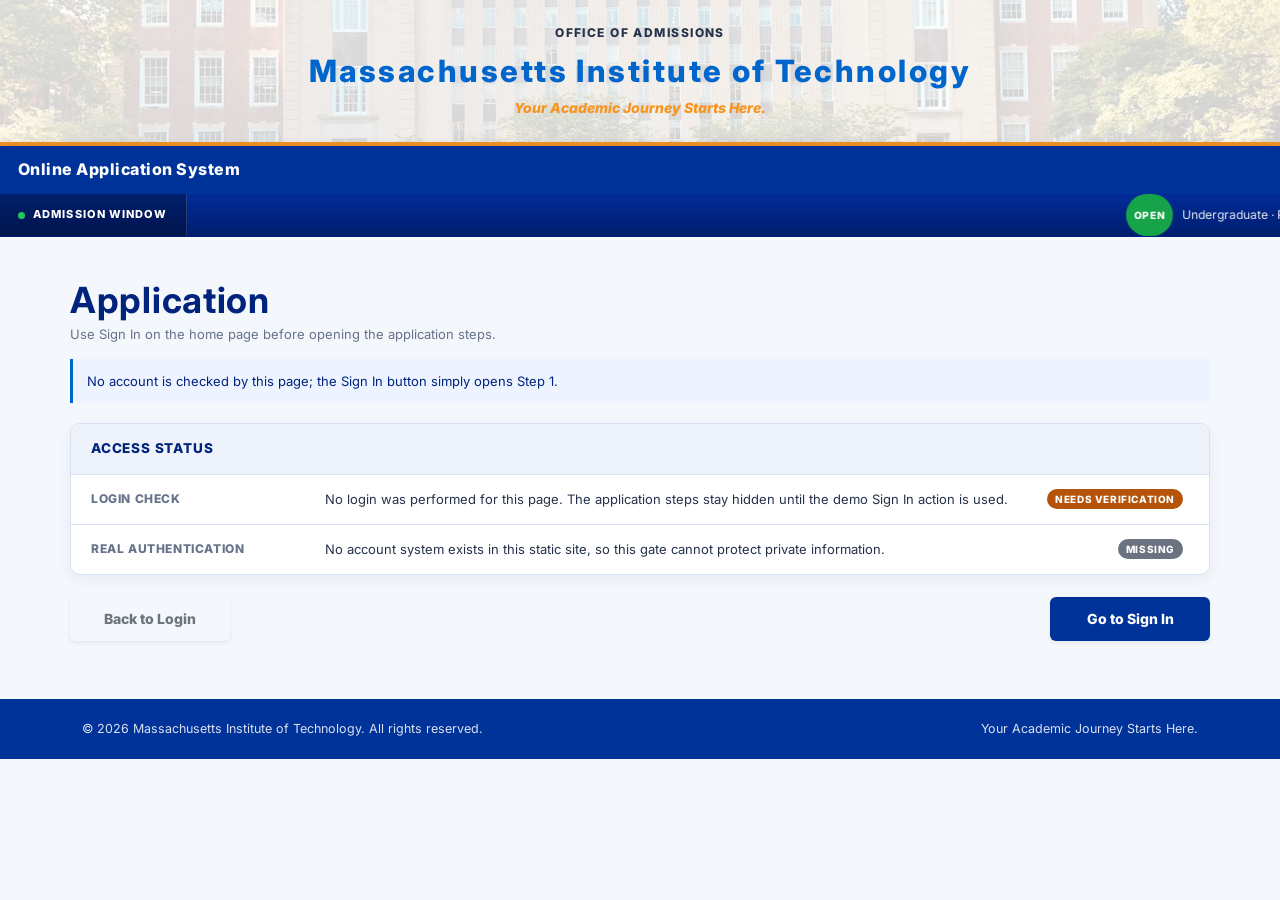
==== commit 03e39595: "Simplify application headings and remove personal intro note" ====
--- a/application.html
+++ b/application.html
@@ -47,8 +47,7 @@
     <!-- STEP 1: PERSONAL INFORMATION -->
     <section class="step-panel" id="step-personal">
       <section class="page-intro">
-        <h1>Application &middot; Personal Information</h1>
-        <p class="small-note">Tell us who you are. Every field on this step is checked by your browser before you continue.</p>
+        <h1>Application</h1>
       </section>
 
       <div class="step-progress" aria-label="Application steps">
@@ -308,7 +307,7 @@
     <!-- STEP 2: ACADEMIC BACKGROUND -->
     <section class="step-panel" id="step-academic">
       <section class="page-intro">
-        <h1>Application &middot; Academic Background</h1>
+        <h1>Application</h1>
         <p class="small-note">Add your most recent school and qualification details.</p>
       </section>
 
@@ -371,7 +370,7 @@
     <!-- STEP 3: PROGRAMME SELECTION -->
     <section class="step-panel" id="step-programme">
       <section class="page-intro">
-        <h1>Application &middot; Programme Selection</h1>
+        <h1>Application</h1>
         <p class="small-note">Choose an award level, then select one programme from the list that appears.</p>
       </section>
 
@@ -543,7 +542,7 @@
     <!-- STEP 4: REVIEW -->
     <section class="step-panel" id="step-review">
       <section class="page-intro">
-        <h1>Application &middot; Review</h1>
+        <h1>Application</h1>
         <p class="small-note">Check the state of this static application flow before the final step.</p>
       </section>
 
@@ -602,7 +601,7 @@
     <!-- STEP 5: CONFIRMATION -->
     <section class="step-panel" id="step-confirmation">
       <section class="page-intro">
-        <h1>Application &middot; Confirmation</h1>
+        <h1>Application</h1>
         <p class="small-note">You have reached the end of the no-JavaScript step flow.</p>
       </section>
 
@@ -656,7 +655,7 @@
     <!-- STEP LOCK -->
     <section class="locked-panel" id="step-locked">
       <section class="page-intro">
-        <h1>Application &middot; Step Locked</h1>
+        <h1>Application</h1>
         <p class="small-note">Complete the earlier steps before opening this one.</p>
       </section>
 
@@ -683,7 +682,7 @@
     <!-- SIGN-IN GATE -->
     <section class="gate-panel" id="login-required">
       <section class="page-intro">
-        <h1>Application &middot; Sign In Required</h1>
+        <h1>Application</h1>
         <p class="small-note">Use Sign In on the home page before opening the application steps.</p>
       </section>
 
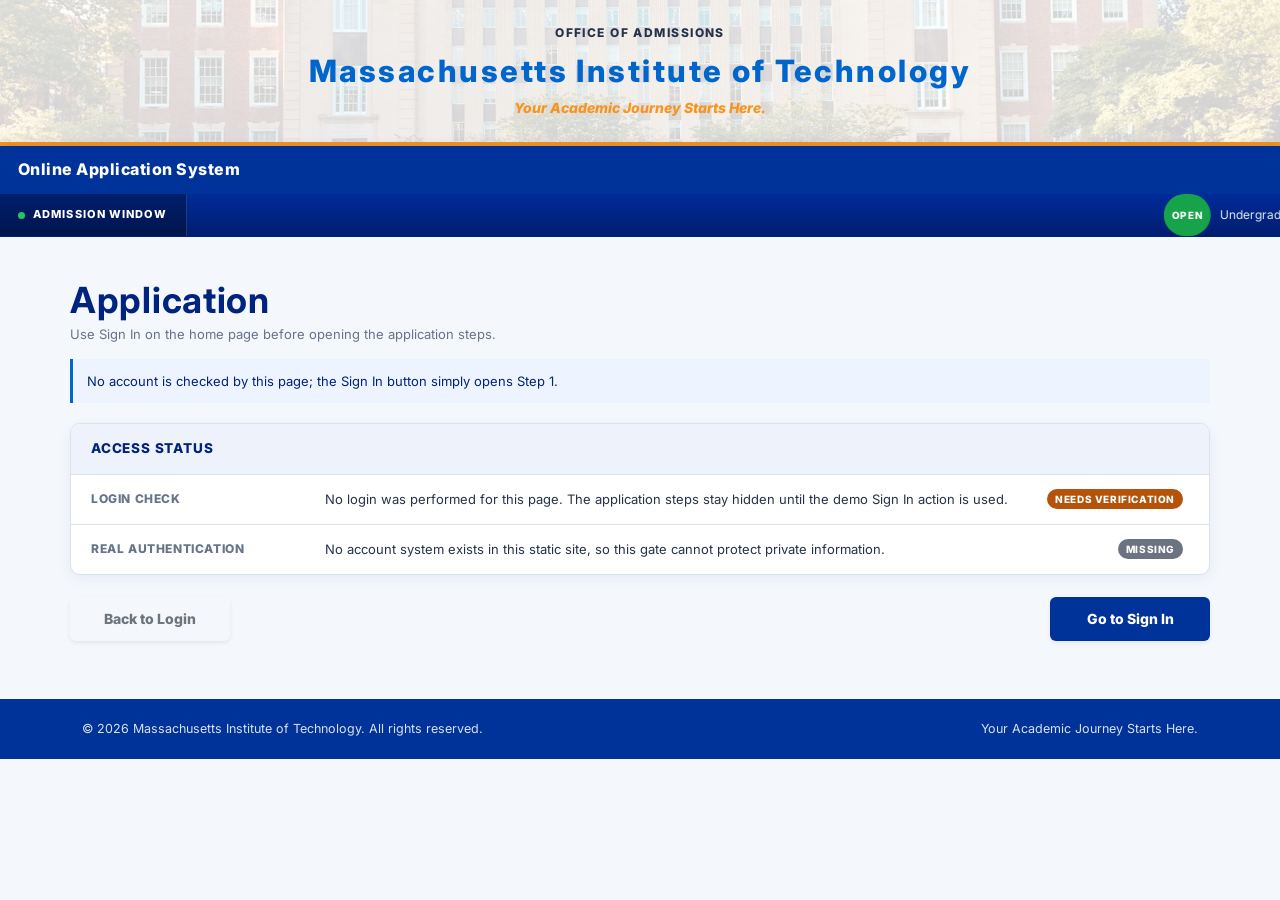
==== commit 7dedbf45: "Move favicon into images folder" ====
--- a/application.html
+++ b/application.html
@@ -3,7 +3,7 @@
 <head>
   <meta charset="UTF-8">
   <meta name="viewport" content="width=device-width, initial-scale=1.0">
-  <link rel="icon" href="favicon.svg" type="image/svg+xml">
+  <link rel="icon" href="images/favicon.svg" type="image/svg+xml">
   <title>Application | Massachusetts Institute of Technology</title>
   <meta name="description" content="Complete the static Massachusetts Institute of Technology application step by step in one page, without JavaScript.">
   <link rel="stylesheet" href="https://cdnjs.cloudflare.com/ajax/libs/bootstrap/5.3.3/css/bootstrap.min.css">
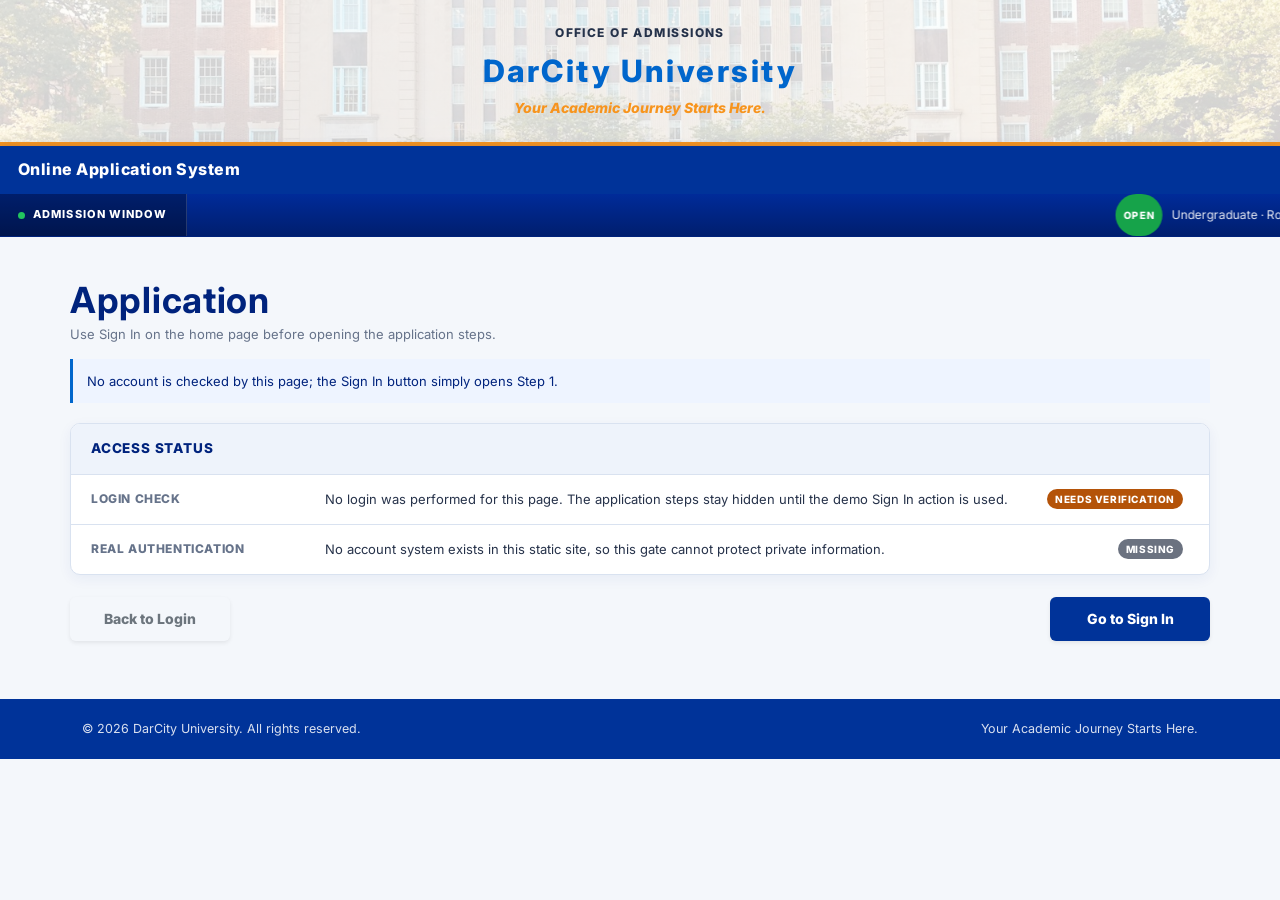
==== commit 08f63c18: "Rebrand portal to DarCity University" ====
--- a/application.html
+++ b/application.html
@@ -4,8 +4,8 @@
   <meta charset="UTF-8">
   <meta name="viewport" content="width=device-width, initial-scale=1.0">
   <link rel="icon" href="images/favicon.svg" type="image/svg+xml">
-  <title>Application | Massachusetts Institute of Technology</title>
-  <meta name="description" content="Complete the static Massachusetts Institute of Technology application step by step in one page, without JavaScript.">
+  <title>Application | DarCity University</title>
+  <meta name="description" content="Complete the static DarCity University application step by step in one page, without JavaScript.">
   <link rel="stylesheet" href="https://cdnjs.cloudflare.com/ajax/libs/bootstrap/5.3.3/css/bootstrap.min.css">
   <link rel="preconnect" href="https://fonts.googleapis.com">
   <link rel="preconnect" href="https://fonts.gstatic.com" crossorigin>
@@ -20,7 +20,7 @@
       <div class="container masthead-inner">
         <div class="institution">
           <p class="institution-kicker">OFFICE OF ADMISSIONS</p>
-          <p class="institution-name">Massachusetts Institute of Technology</p>
+          <p class="institution-name">DarCity University</p>
           <p class="institution-motto">Your Academic Journey Starts Here.</p>
         </div>
       </div>
@@ -716,7 +716,7 @@
 
   <footer class="portal-footer">
     <div class="container footer-inner">
-      <p>&copy; 2026 Massachusetts Institute of Technology. All rights reserved.</p>
+      <p>&copy; 2026 DarCity University. All rights reserved.</p>
       <p>Your Academic Journey Starts Here.</p>
     </div>
   </footer>
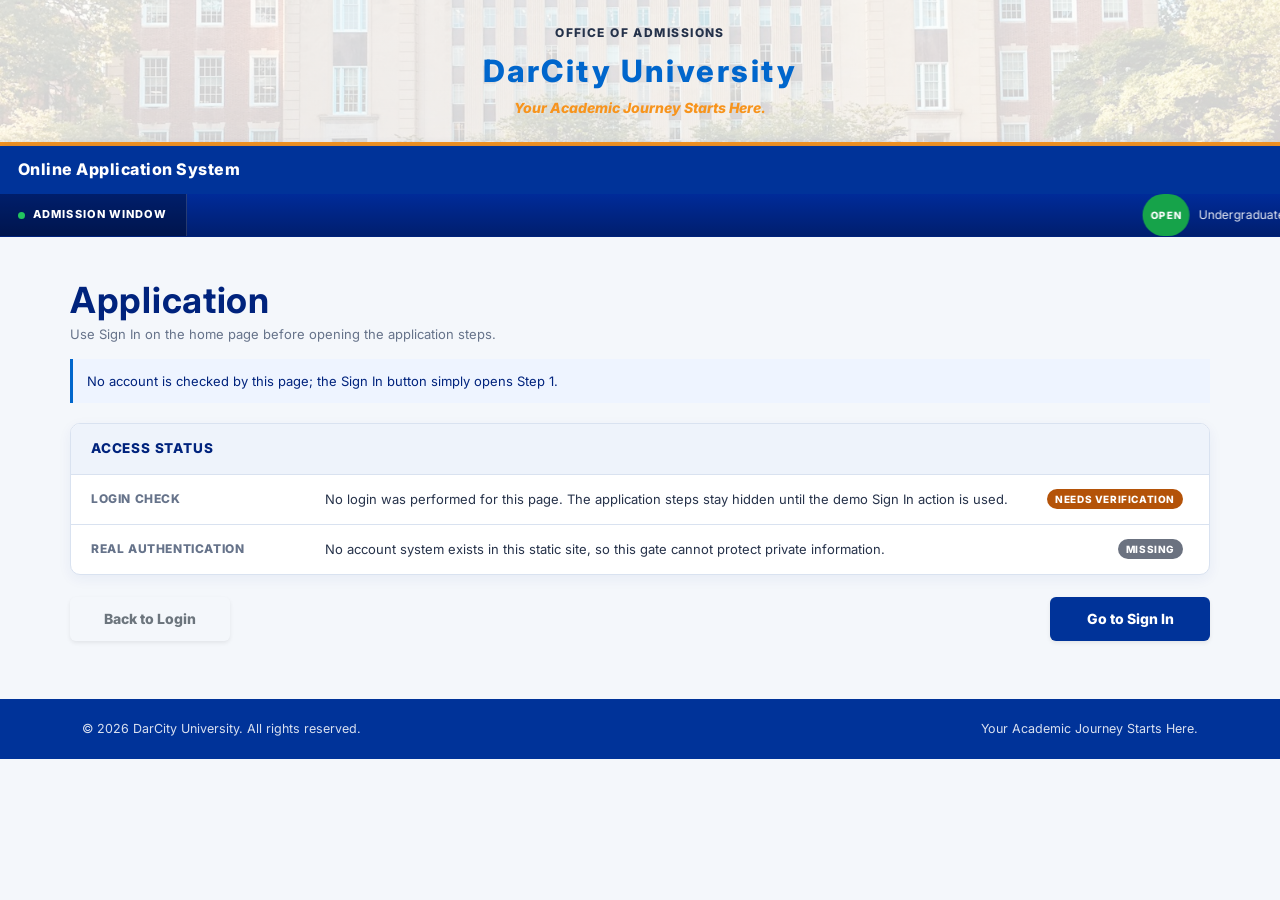
==== commit f199bbfb: "Show filled answers on review step with CSS only" ====
--- a/application.html
+++ b/application.html
@@ -554,27 +554,27 @@
         <div class="step-progress-item"><a class="step-progress-link" href="#step-confirmation" aria-label="Confirmation"><span class="step-progress-title">Confirmation</span></a></div>
       </div>
 
-      <p class="step-note">Use Back to revisit a step and change an answer. This review cannot display your earlier values together.</p>
+      <p class="step-note">Your answers from the earlier steps are shown below exactly as you entered them. They are not saved; they remain only while this page is open. Use Back to change an answer.</p>
 
       <section class="review-card" aria-labelledby="review-heading">
         <div class="review-card-header" id="review-heading">Static Flow Status</div>
 
         <div class="review-row">
           <div class="review-label">Personal Information</div>
-          <div class="review-value">Completed on Step 1 in your browser, but this page cannot read the entered values back.</div>
-          <b class="status-pill status-pending review-status">NEEDS VERIFICATION</b>
+          <div class="review-value">Your Step 1 entries are shown below in the live form controls.</div>
+          <b class="status-pill status-done review-status">DONE</b>
         </div>
 
         <div class="review-row">
           <div class="review-label">Academic Background</div>
-          <div class="review-value">Completed on Step 2 in your browser, but this page cannot read the entered values back.</div>
-          <b class="status-pill status-pending review-status">NEEDS VERIFICATION</b>
+          <div class="review-value">Your Step 2 entries are shown below in the live form controls.</div>
+          <b class="status-pill status-done review-status">DONE</b>
         </div>
 
         <div class="review-row">
           <div class="review-label">Programme Selection</div>
-          <div class="review-value">A programme was chosen on Step 3. Without storage, this page cannot display which one.</div>
-          <b class="status-pill status-pending review-status">NEEDS VERIFICATION</b>
+          <div class="review-value">Your award level and selected programme are shown below.</div>
+          <b class="status-pill status-done review-status">DONE</b>
         </div>
 
         <div class="review-row">
@@ -597,6 +597,15 @@
         </div>
       </div>
     </section>
+
+    <div class="review-actions" aria-label="Review actions">
+      <div class="step-actions">
+        <a class="btn shadow-sm btn-outline-secondary" href="#step-programme">Back</a>
+        <div class="step-actions-end">
+          <a class="btn shadow-sm btn-primary" href="#step-confirmation">Continue to Confirmation</a>
+        </div>
+      </div>
+    </div>
 
     <!-- STEP 5: CONFIRMATION -->
     <section class="step-panel" id="step-confirmation">
@@ -620,8 +629,8 @@
 
         <div class="review-row">
           <div class="review-label">Answers</div>
-          <div class="review-value">Earlier answers were checked by your browser, but this static flow could not save or display them together.</div>
-          <b class="status-pill status-pending review-status">NEEDS VERIFICATION</b>
+          <div class="review-value">Your answers were displayed on the Review step, but no application record was saved.</div>
+          <b class="status-pill status-done review-status">DONE</b>
         </div>
 
         <div class="review-row">
--- a/style.css
+++ b/style.css
@@ -868,6 +868,9 @@
 body:has(#step-academic:target):not(:has(#step-personal input:invalid, #step-personal select:invalid, #step-personal textarea:invalid)) #step-academic,
 body:has(#step-programme:target):not(:has(#step-personal input:invalid, #step-personal select:invalid, #step-personal textarea:invalid)):not(:has(#step-academic input:invalid, #step-academic select:invalid, #step-academic textarea:invalid)) #step-programme,
 body:has(#step-review:target):not(:has(#step-personal input:invalid, #step-personal select:invalid, #step-personal textarea:invalid)):not(:has(#step-academic input:invalid, #step-academic select:invalid, #step-academic textarea:invalid)):not(:has(#step-programme input:invalid, #step-programme select:invalid, #step-programme textarea:invalid)) #step-review,
+body:has(#step-review:target):not(:has(input:invalid, select:invalid, textarea:invalid)) #step-personal,
+body:has(#step-review:target):not(:has(input:invalid, select:invalid, textarea:invalid)) #step-academic,
+body:has(#step-review:target):not(:has(input:invalid, select:invalid, textarea:invalid)) #step-programme,
 body:has(#step-confirmation:target):not(:has(#step-personal input:invalid, #step-personal select:invalid, #step-personal textarea:invalid)):not(:has(#step-academic input:invalid, #step-academic select:invalid, #step-academic textarea:invalid)):not(:has(#step-programme input:invalid, #step-programme select:invalid, #step-programme textarea:invalid)) #step-confirmation,
 body:has(#step-locked:target) #step-locked,
 body:has(#step-academic:target):has(#step-personal input:invalid, #step-personal select:invalid, #step-personal textarea:invalid) #step-locked,
@@ -875,6 +878,60 @@
 body:has(#step-review:target):has(#step-personal input:invalid, #step-personal select:invalid, #step-personal textarea:invalid, #step-academic input:invalid, #step-academic select:invalid, #step-academic textarea:invalid, #step-programme input:invalid, #step-programme select:invalid, #step-programme textarea:invalid) #step-locked,
 body:has(#step-confirmation:target):has(#step-personal input:invalid, #step-personal select:invalid, #step-personal textarea:invalid, #step-academic input:invalid, #step-academic select:invalid, #step-academic textarea:invalid, #step-programme input:invalid, #step-programme select:invalid, #step-programme textarea:invalid) #step-locked {
   display: block;
+}
+
+.review-actions {
+  display: none;
+}
+
+body:has(#step-review:target):not(:has(input:invalid, select:invalid, textarea:invalid)) .portal-main {
+  display: flex;
+  flex-direction: column;
+}
+
+body:has(#step-review:target):not(:has(input:invalid, select:invalid, textarea:invalid)) #step-review {
+  order: 0;
+}
+
+body:has(#step-review:target):not(:has(input:invalid, select:invalid, textarea:invalid)) #step-personal {
+  order: 1;
+}
+
+body:has(#step-review:target):not(:has(input:invalid, select:invalid, textarea:invalid)) #step-academic {
+  order: 2;
+}
+
+body:has(#step-review:target):not(:has(input:invalid, select:invalid, textarea:invalid)) #step-programme {
+  order: 3;
+}
+
+body:has(#step-review:target):not(:has(input:invalid, select:invalid, textarea:invalid)) .review-actions {
+  order: 4;
+  display: block;
+}
+
+body:has(#step-review:target):not(:has(input:invalid, select:invalid, textarea:invalid)) #step-review > .step-actions,
+body:has(#step-review:target):not(:has(input:invalid, select:invalid, textarea:invalid)) #step-personal .page-intro,
+body:has(#step-review:target):not(:has(input:invalid, select:invalid, textarea:invalid)) #step-personal .step-progress,
+body:has(#step-review:target):not(:has(input:invalid, select:invalid, textarea:invalid)) #step-personal .step-actions,
+body:has(#step-review:target):not(:has(input:invalid, select:invalid, textarea:invalid)) #step-academic .page-intro,
+body:has(#step-review:target):not(:has(input:invalid, select:invalid, textarea:invalid)) #step-academic .step-progress,
+body:has(#step-review:target):not(:has(input:invalid, select:invalid, textarea:invalid)) #step-academic .step-actions,
+body:has(#step-review:target):not(:has(input:invalid, select:invalid, textarea:invalid)) #step-programme .page-intro,
+body:has(#step-review:target):not(:has(input:invalid, select:invalid, textarea:invalid)) #step-programme .step-progress,
+body:has(#step-review:target):not(:has(input:invalid, select:invalid, textarea:invalid)) #step-programme .step-actions,
+body:has(#step-review:target):not(:has(input:invalid, select:invalid, textarea:invalid)) #step-programme .step-note {
+  display: none;
+}
+
+body:has(#step-review:target):not(:has(input:invalid, select:invalid, textarea:invalid)) #step-personal,
+body:has(#step-review:target):not(:has(input:invalid, select:invalid, textarea:invalid)) #step-academic,
+body:has(#step-review:target):not(:has(input:invalid, select:invalid, textarea:invalid)) #step-programme {
+  margin-bottom: 22px;
+}
+
+body:has(#step-review:target):not(:has(input:invalid, select:invalid, textarea:invalid)) .step-form {
+  pointer-events: none;
 }
 
 .continue-link,
@@ -1098,6 +1155,11 @@
   color: var(--white);
 }
 
+.status-done {
+  background: #15803d;
+  color: var(--white);
+}
+
 .status-missing {
   background: #6b7280;
   color: var(--white);
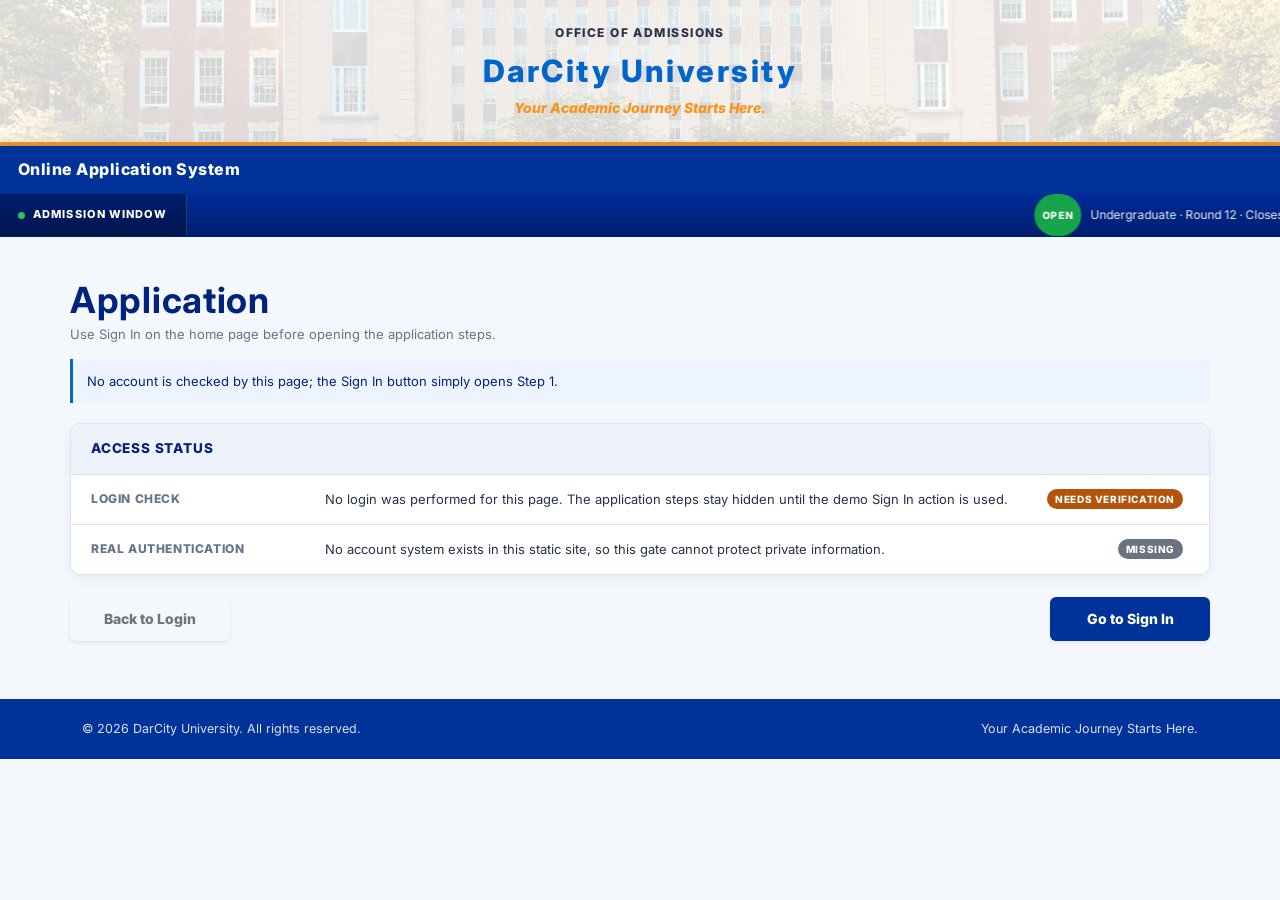
==== commit 0e328504: "Refine review and confirmation panels" ====
--- a/application.html
+++ b/application.html
@@ -44,7 +44,6 @@
 
   <main class="container portal-main">
 
-    <!-- STEP 1: PERSONAL INFORMATION -->
     <section class="step-panel" id="step-personal">
       <section class="page-intro">
         <h1>Application</h1>
@@ -304,7 +303,6 @@
       </div>
     </section>
 
-    <!-- STEP 2: ACADEMIC BACKGROUND -->
     <section class="step-panel" id="step-academic">
       <section class="page-intro">
         <h1>Application</h1>
@@ -367,7 +365,6 @@
       </div>
     </section>
 
-    <!-- STEP 3: PROGRAMME SELECTION -->
     <section class="step-panel" id="step-programme">
       <section class="page-intro">
         <h1>Application</h1>
@@ -539,7 +536,6 @@
       </div>
     </section>
 
-    <!-- STEP 4: REVIEW -->
     <section class="step-panel" id="step-review">
       <section class="page-intro">
         <h1>Application</h1>
@@ -554,41 +550,7 @@
         <div class="step-progress-item"><a class="step-progress-link" href="#step-confirmation" aria-label="Confirmation"><span class="step-progress-title">Confirmation</span></a></div>
       </div>
 
-      <p class="step-note">Your answers from the earlier steps are shown below exactly as you entered them. They are not saved; they remain only while this page is open. Use Back to change an answer.</p>
-
-      <section class="review-card" aria-labelledby="review-heading">
-        <div class="review-card-header" id="review-heading">Static Flow Status</div>
-
-        <div class="review-row">
-          <div class="review-label">Personal Information</div>
-          <div class="review-value">Your Step 1 entries are shown below in the live form controls.</div>
-          <b class="status-pill status-done review-status">DONE</b>
-        </div>
-
-        <div class="review-row">
-          <div class="review-label">Academic Background</div>
-          <div class="review-value">Your Step 2 entries are shown below in the live form controls.</div>
-          <b class="status-pill status-done review-status">DONE</b>
-        </div>
-
-        <div class="review-row">
-          <div class="review-label">Programme Selection</div>
-          <div class="review-value">Your award level and selected programme are shown below.</div>
-          <b class="status-pill status-done review-status">DONE</b>
-        </div>
-
-        <div class="review-row">
-          <div class="review-label">Submission Record</div>
-          <div class="review-value">No application was submitted. There is no backend, database or account system in this demo.</div>
-          <b class="status-pill status-missing review-status">MISSING</b>
-        </div>
-
-        <div class="review-row">
-          <div class="review-label">Reference Number</div>
-          <div class="review-value">No reference number was issued. Any number shown outside this demo would not be an official record.</div>
-          <b class="status-pill status-missing review-status">MISSING</b>
-        </div>
-      </section>
+
 
       <div class="step-actions">
         <a class="btn shadow-sm btn-outline-secondary" href="#step-programme">Back</a>
@@ -607,7 +569,6 @@
       </div>
     </div>
 
-    <!-- STEP 5: CONFIRMATION -->
     <section class="step-panel" id="step-confirmation">
       <section class="page-intro">
         <h1>Application</h1>
@@ -622,46 +583,24 @@
         <div class="step-progress-item"><a class="step-progress-link" href="#step-confirmation" aria-label="Confirmation"><span class="step-progress-title">Confirmation</span></a></div>
       </div>
 
-      <p class="step-note">This page confirms only that you followed the demo pages. It is not a receipt and is not proof of submission.</p>
-
-      <section class="review-card" aria-labelledby="confirmation-heading">
-        <div class="review-card-header" id="confirmation-heading">Final Status</div>
-
-        <div class="review-row">
-          <div class="review-label">Answers</div>
-          <div class="review-value">Your answers were displayed on the Review step, but no application record was saved.</div>
-          <b class="status-pill status-done review-status">DONE</b>
-        </div>
-
-        <div class="review-row">
-          <div class="review-label">Application Submitted</div>
-          <div class="review-value">No application was submitted. Continuing only opened the next static HTML page.</div>
-          <b class="status-pill status-missing review-status">MISSING</b>
-        </div>
-
-        <div class="review-row">
-          <div class="review-label">Reference Number</div>
-          <div class="review-value">No reference number was generated. Do not treat any number from this demo as an official record.</div>
-          <b class="status-pill status-missing review-status">MISSING</b>
-        </div>
-
-        <div class="review-row">
-          <div class="review-label">Saved Record</div>
-          <div class="review-value">No draft, account or application record was stored anywhere.</div>
-          <b class="status-pill status-missing review-status">MISSING</b>
-        </div>
+
+      <section class="completion-message" aria-labelledby="completion-heading">
+        <h2 id="completion-heading">CONFIRMATION</h2>
+        <p>You have finished the application. Once submitted no return.</p>
+        <label class="checkbox-label">
+          <input type="checkbox">
+          I hereby declare that the information provided in this application is true, accurate, and complete to the best of my knowledge.
+        </label>
       </section>
 
       <div class="step-actions">
         <a class="btn shadow-sm btn-outline-secondary" href="#step-review">Back to Review</a>
         <div class="step-actions-end">
-          <a class="btn shadow-sm btn-outline-secondary" href="#step-personal">Edit Step 1</a>
-          <a class="btn shadow-sm btn-primary" href="index.html">Return Home</a>
+          <a class="btn shadow-sm btn-primary" href="index.html">Submit Application</a>
         </div>
       </div>
     </section>
 
-    <!-- STEP LOCK -->
     <section class="locked-panel" id="step-locked">
       <section class="page-intro">
         <h1>Application</h1>
@@ -688,7 +627,6 @@
       </div>
     </section>
 
-    <!-- SIGN-IN GATE -->
     <section class="gate-panel" id="login-required">
       <section class="page-intro">
         <h1>Application</h1>
--- a/style.css
+++ b/style.css
@@ -865,18 +865,18 @@
 
 body:not(:has(.step-panel:target)):not(:has(#step-locked:target)) .gate-panel,
 body:has(#step-personal:target) #step-personal,
-body:has(#step-academic:target):not(:has(#step-personal input:invalid, #step-personal select:invalid, #step-personal textarea:invalid)) #step-academic,
-body:has(#step-programme:target):not(:has(#step-personal input:invalid, #step-personal select:invalid, #step-personal textarea:invalid)):not(:has(#step-academic input:invalid, #step-academic select:invalid, #step-academic textarea:invalid)) #step-programme,
-body:has(#step-review:target):not(:has(#step-personal input:invalid, #step-personal select:invalid, #step-personal textarea:invalid)):not(:has(#step-academic input:invalid, #step-academic select:invalid, #step-academic textarea:invalid)):not(:has(#step-programme input:invalid, #step-programme select:invalid, #step-programme textarea:invalid)) #step-review,
-body:has(#step-review:target):not(:has(input:invalid, select:invalid, textarea:invalid)) #step-personal,
-body:has(#step-review:target):not(:has(input:invalid, select:invalid, textarea:invalid)) #step-academic,
-body:has(#step-review:target):not(:has(input:invalid, select:invalid, textarea:invalid)) #step-programme,
-body:has(#step-confirmation:target):not(:has(#step-personal input:invalid, #step-personal select:invalid, #step-personal textarea:invalid)):not(:has(#step-academic input:invalid, #step-academic select:invalid, #step-academic textarea:invalid)):not(:has(#step-programme input:invalid, #step-programme select:invalid, #step-programme textarea:invalid)) #step-confirmation,
+body:has(#step-academic:target):not(:has(#step-personal :invalid)) #step-academic,
+body:has(#step-programme:target):not(:has(#step-personal :invalid)):not(:has(#step-academic :invalid)) #step-programme,
+body:has(#step-review:target):not(:has(#step-personal :invalid)):not(:has(#step-academic :invalid)):not(:has(#step-programme :invalid)) #step-review,
+body:has(#step-review:target):not(:has(:invalid)) #step-personal,
+body:has(#step-review:target):not(:has(:invalid)) #step-academic,
+body:has(#step-review:target):not(:has(:invalid)) #step-programme,
+body:has(#step-confirmation:target):not(:has(#step-personal :invalid)):not(:has(#step-academic :invalid)):not(:has(#step-programme :invalid)) #step-confirmation,
 body:has(#step-locked:target) #step-locked,
-body:has(#step-academic:target):has(#step-personal input:invalid, #step-personal select:invalid, #step-personal textarea:invalid) #step-locked,
-body:has(#step-programme:target):has(#step-personal input:invalid, #step-personal select:invalid, #step-personal textarea:invalid, #step-academic input:invalid, #step-academic select:invalid, #step-academic textarea:invalid) #step-locked,
-body:has(#step-review:target):has(#step-personal input:invalid, #step-personal select:invalid, #step-personal textarea:invalid, #step-academic input:invalid, #step-academic select:invalid, #step-academic textarea:invalid, #step-programme input:invalid, #step-programme select:invalid, #step-programme textarea:invalid) #step-locked,
-body:has(#step-confirmation:target):has(#step-personal input:invalid, #step-personal select:invalid, #step-personal textarea:invalid, #step-academic input:invalid, #step-academic select:invalid, #step-academic textarea:invalid, #step-programme input:invalid, #step-programme select:invalid, #step-programme textarea:invalid) #step-locked {
+body:has(#step-academic:target):has(#step-personal :invalid) #step-locked,
+body:has(#step-programme:target):has(#step-personal :invalid, #step-academic :invalid) #step-locked,
+body:has(#step-review:target):has(#step-personal :invalid, #step-academic :invalid, #step-programme :invalid) #step-locked,
+body:has(#step-confirmation:target):has(#step-personal :invalid, #step-academic :invalid, #step-programme :invalid) #step-locked {
   display: block;
 }
 
@@ -884,54 +884,63 @@
   display: none;
 }
 
-body:has(#step-review:target):not(:has(input:invalid, select:invalid, textarea:invalid)) .portal-main {
+body:has(#step-review:target):not(:has(:invalid)) .portal-main {
   display: flex;
   flex-direction: column;
 }
 
-body:has(#step-review:target):not(:has(input:invalid, select:invalid, textarea:invalid)) #step-review {
+body:has(#step-review:target):not(:has(:invalid)) #step-review {
   order: 0;
 }
 
-body:has(#step-review:target):not(:has(input:invalid, select:invalid, textarea:invalid)) #step-personal {
+body:has(#step-review:target):not(:has(:invalid)) #step-personal {
   order: 1;
 }
 
-body:has(#step-review:target):not(:has(input:invalid, select:invalid, textarea:invalid)) #step-academic {
+body:has(#step-review:target):not(:has(:invalid)) #step-academic {
   order: 2;
 }
 
-body:has(#step-review:target):not(:has(input:invalid, select:invalid, textarea:invalid)) #step-programme {
+body:has(#step-review:target):not(:has(:invalid)) #step-programme {
   order: 3;
 }
 
-body:has(#step-review:target):not(:has(input:invalid, select:invalid, textarea:invalid)) .review-actions {
+body:has(#step-review:target):not(:has(:invalid)) .review-actions {
   order: 4;
   display: block;
 }
 
-body:has(#step-review:target):not(:has(input:invalid, select:invalid, textarea:invalid)) #step-review > .step-actions,
-body:has(#step-review:target):not(:has(input:invalid, select:invalid, textarea:invalid)) #step-personal .page-intro,
-body:has(#step-review:target):not(:has(input:invalid, select:invalid, textarea:invalid)) #step-personal .step-progress,
-body:has(#step-review:target):not(:has(input:invalid, select:invalid, textarea:invalid)) #step-personal .step-actions,
-body:has(#step-review:target):not(:has(input:invalid, select:invalid, textarea:invalid)) #step-academic .page-intro,
-body:has(#step-review:target):not(:has(input:invalid, select:invalid, textarea:invalid)) #step-academic .step-progress,
-body:has(#step-review:target):not(:has(input:invalid, select:invalid, textarea:invalid)) #step-academic .step-actions,
-body:has(#step-review:target):not(:has(input:invalid, select:invalid, textarea:invalid)) #step-programme .page-intro,
-body:has(#step-review:target):not(:has(input:invalid, select:invalid, textarea:invalid)) #step-programme .step-progress,
-body:has(#step-review:target):not(:has(input:invalid, select:invalid, textarea:invalid)) #step-programme .step-actions,
-body:has(#step-review:target):not(:has(input:invalid, select:invalid, textarea:invalid)) #step-programme .step-note {
+body:has(#step-review:target):not(:has(:invalid)) #step-review > .step-actions,
+body:has(#step-review:target):not(:has(:invalid)) #step-personal .page-intro,
+body:has(#step-review:target):not(:has(:invalid)) #step-personal .step-progress,
+body:has(#step-review:target):not(:has(:invalid)) #step-personal .step-actions,
+body:has(#step-review:target):not(:has(:invalid)) #step-academic .page-intro,
+body:has(#step-review:target):not(:has(:invalid)) #step-academic .step-progress,
+body:has(#step-review:target):not(:has(:invalid)) #step-academic .step-actions,
+body:has(#step-review:target):not(:has(:invalid)) #step-programme .page-intro,
+body:has(#step-review:target):not(:has(:invalid)) #step-programme .step-progress,
+body:has(#step-review:target):not(:has(:invalid)) #step-programme .step-actions,
+body:has(#step-review:target):not(:has(:invalid)) #step-programme .programme-level-field,
+body:has(#step-review:target):not(:has(:invalid)) #step-programme .step-note {
   display: none;
 }
 
-body:has(#step-review:target):not(:has(input:invalid, select:invalid, textarea:invalid)) #step-personal,
-body:has(#step-review:target):not(:has(input:invalid, select:invalid, textarea:invalid)) #step-academic,
-body:has(#step-review:target):not(:has(input:invalid, select:invalid, textarea:invalid)) #step-programme {
+body:has(#step-review:target):not(:has(:invalid)) #step-personal,
+body:has(#step-review:target):not(:has(:invalid)) #step-academic,
+body:has(#step-review:target):not(:has(:invalid)) #step-programme {
   margin-bottom: 22px;
 }
 
-body:has(#step-review:target):not(:has(input:invalid, select:invalid, textarea:invalid)) .step-form {
+body:has(#step-review:target):not(:has(:invalid)) .step-form {
   pointer-events: none;
+}
+
+body:has(#step-review:target):not(:has(:invalid)) #step-programme .programme-grid {
+  padding-top: 18px;
+}
+
+body:has(#step-review:target):not(:has(:invalid)) #step-programme .programme-card:not(:has(input:checked)) {
+  display: none;
 }
 
 .continue-link,
@@ -944,14 +953,14 @@
   pointer-events: none;
 }
 
-body:not(:has(#step-personal input:invalid, #step-personal select:invalid, #step-personal textarea:invalid)) #step-personal .continue-link,
-body:not(:has(#step-personal input:invalid, #step-personal select:invalid, #step-personal textarea:invalid)) .step-progress-link[href="#step-academic"],
-body:not(:has(#step-personal input:invalid, #step-personal select:invalid, #step-personal textarea:invalid)):not(:has(#step-academic input:invalid, #step-academic select:invalid, #step-academic textarea:invalid)) #step-academic .continue-link,
-body:not(:has(#step-personal input:invalid, #step-personal select:invalid, #step-personal textarea:invalid)):not(:has(#step-academic input:invalid, #step-academic select:invalid, #step-academic textarea:invalid)) .step-progress-link[href="#step-programme"],
-body:not(:has(#step-personal input:invalid, #step-personal select:invalid, #step-personal textarea:invalid)):not(:has(#step-academic input:invalid, #step-academic select:invalid, #step-academic textarea:invalid)):not(:has(#step-programme input:invalid, #step-programme select:invalid, #step-programme textarea:invalid)) #step-programme .continue-link,
-body:not(:has(#step-personal input:invalid, #step-personal select:invalid, #step-personal textarea:invalid)):not(:has(#step-academic input:invalid, #step-academic select:invalid, #step-academic textarea:invalid)):not(:has(#step-programme input:invalid, #step-programme select:invalid, #step-programme textarea:invalid)) .step-progress-link[href="#step-review"],
-body:not(:has(#step-personal input:invalid, #step-personal select:invalid, #step-personal textarea:invalid)):not(:has(#step-academic input:invalid, #step-academic select:invalid, #step-academic textarea:invalid)):not(:has(#step-programme input:invalid, #step-programme select:invalid, #step-programme textarea:invalid)) #step-review .continue-link,
-body:not(:has(#step-personal input:invalid, #step-personal select:invalid, #step-personal textarea:invalid)):not(:has(#step-academic input:invalid, #step-academic select:invalid, #step-academic textarea:invalid)):not(:has(#step-programme input:invalid, #step-programme select:invalid, #step-programme textarea:invalid)) .step-progress-link[href="#step-confirmation"] {
+body:not(:has(#step-personal :invalid)) #step-personal .continue-link,
+body:not(:has(#step-personal :invalid)) .step-progress-link[href="#step-academic"],
+body:not(:has(#step-personal :invalid)):not(:has(#step-academic :invalid)) #step-academic .continue-link,
+body:not(:has(#step-personal :invalid)):not(:has(#step-academic :invalid)) .step-progress-link[href="#step-programme"],
+body:not(:has(#step-personal :invalid)):not(:has(#step-academic :invalid)):not(:has(#step-programme :invalid)) #step-programme .continue-link,
+body:not(:has(#step-personal :invalid)):not(:has(#step-academic :invalid)):not(:has(#step-programme :invalid)) .step-progress-link[href="#step-review"],
+body:not(:has(#step-personal :invalid)):not(:has(#step-academic :invalid)):not(:has(#step-programme :invalid)) #step-review .continue-link,
+body:not(:has(#step-personal :invalid)):not(:has(#step-academic :invalid)):not(:has(#step-programme :invalid)) .step-progress-link[href="#step-confirmation"] {
   cursor: pointer;
   opacity: 1;
   pointer-events: auto;
@@ -1150,6 +1159,38 @@
   white-space: nowrap;
 }
 
+.completion-message {
+  margin-top: 20px;
+  padding: 24px;
+  border: 1px solid var(--udom-border);
+  border-radius: var(--radius);
+  background: var(--white);
+  box-shadow: var(--shadow-small);
+}
+
+.completion-message h2 {
+  margin: 0 0 16px;
+  color: var(--udom-navy);
+  font-size: 20px;
+  font-weight: 800;
+  letter-spacing: 0.08em;
+}
+
+.completion-message p {
+  margin: 0 0 12px;
+  color: var(--text);
+  font-size: 14px;
+  line-height: 1.7;
+}
+
+.completion-message p:last-child {
+  margin-bottom: 0;
+}
+
+.completion-message .checkbox-label {
+  margin-top: 18px;
+}
+
 .status-pending {
   background: #b45309;
   color: var(--white);
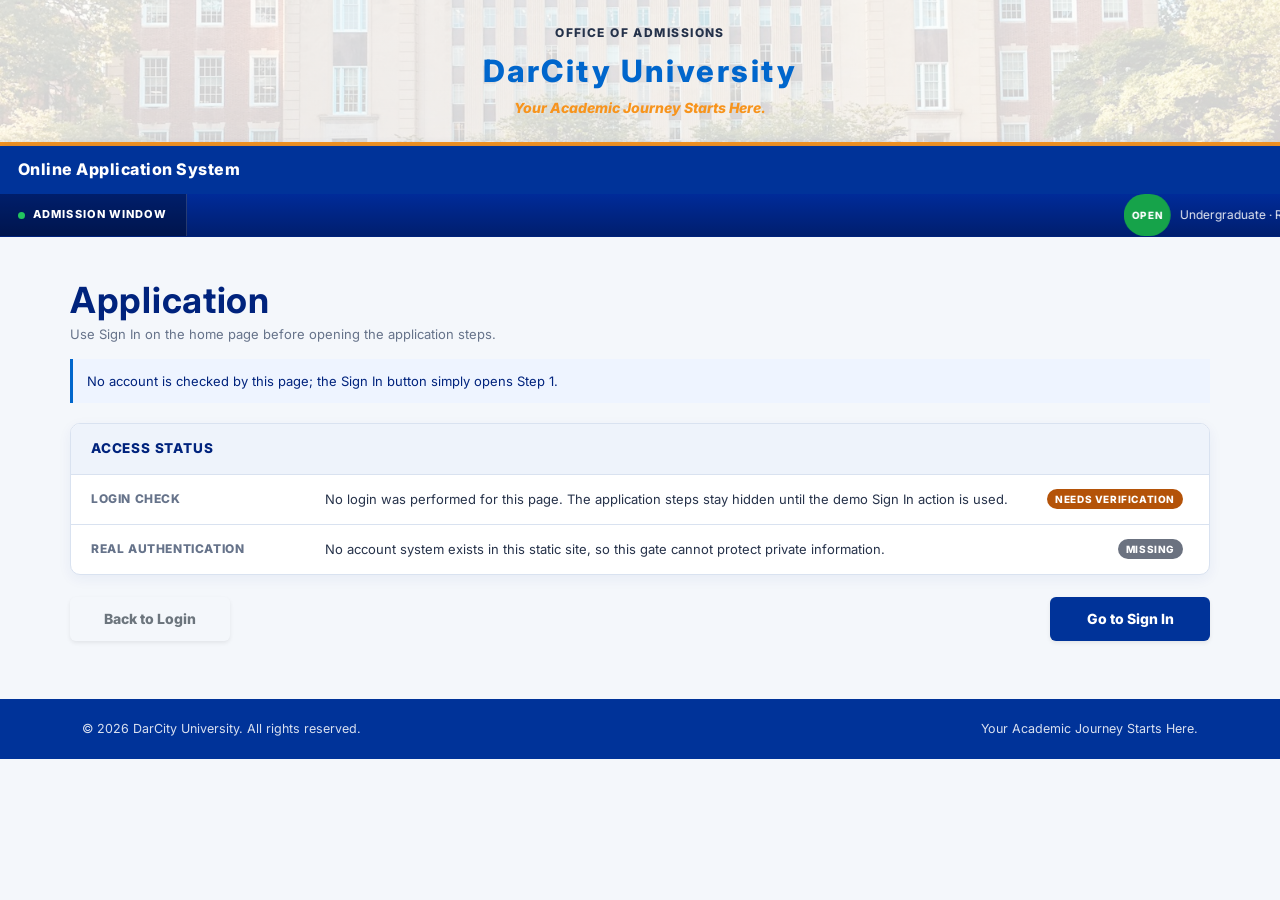
==== commit 77287605: "Replace favicon with uploaded image" ====
--- a/application.html
+++ b/application.html
@@ -3,7 +3,7 @@
 <head>
   <meta charset="UTF-8">
   <meta name="viewport" content="width=device-width, initial-scale=1.0">
-  <link rel="icon" href="images/favicon.svg" type="image/svg+xml">
+  <link rel="icon" href="images/favicon.png" type="image/png">
   <title>Application | DarCity University</title>
   <meta name="description" content="Complete the static DarCity University application step by step in one page, without JavaScript.">
   <link rel="stylesheet" href="https://cdnjs.cloudflare.com/ajax/libs/bootstrap/5.3.3/css/bootstrap.min.css">
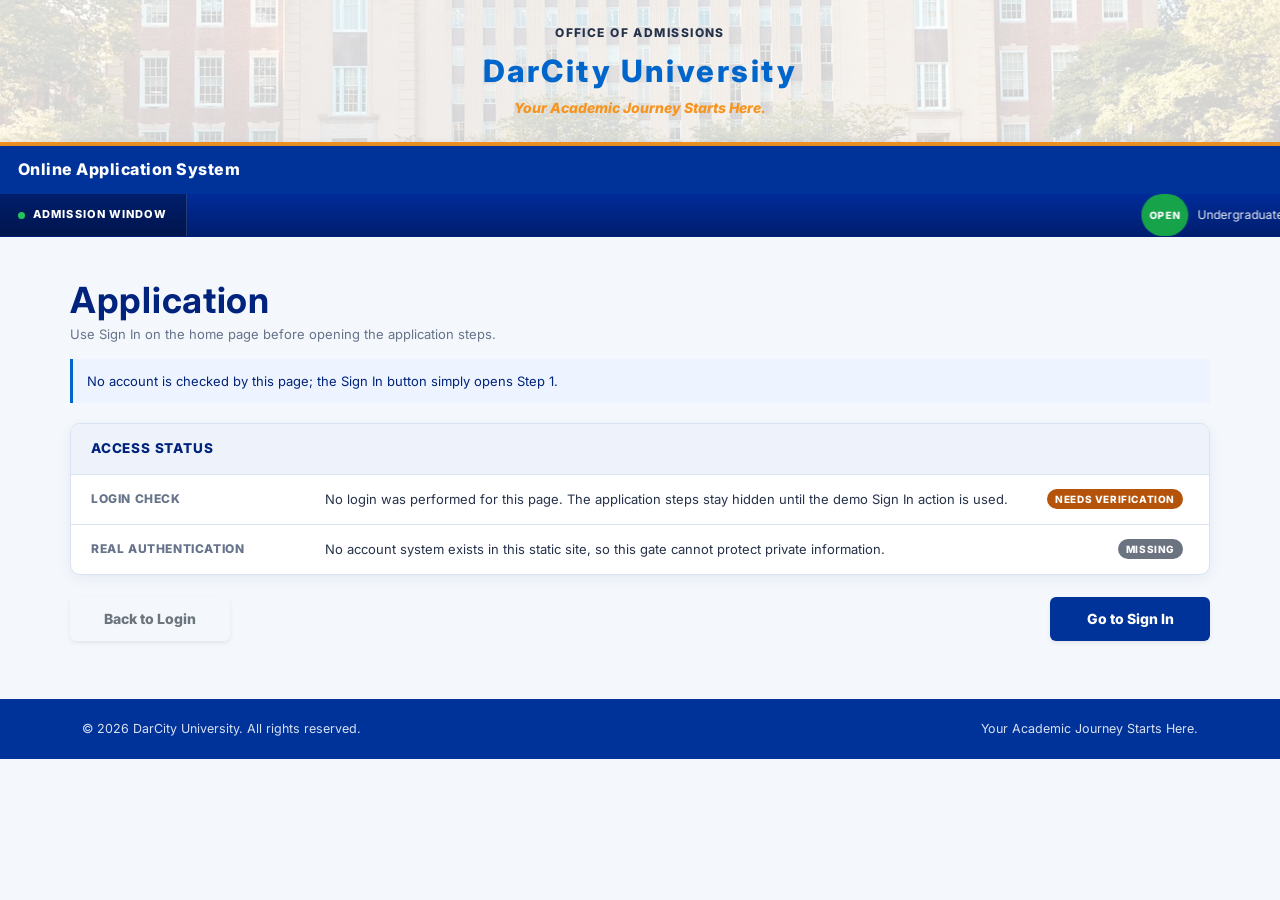
==== commit d1e34f78: "Use Darcity icon as favicon" ====
--- a/application.html
+++ b/application.html
@@ -3,7 +3,7 @@
 <head>
   <meta charset="UTF-8">
   <meta name="viewport" content="width=device-width, initial-scale=1.0">
-  <link rel="icon" href="images/favicon.png" type="image/png">
+  <link rel="icon" href="images/DARCITY.jpg" type="image/jpeg">
   <title>Application | DarCity University</title>
   <meta name="description" content="Complete the static DarCity University application step by step in one page, without JavaScript.">
   <link rel="stylesheet" href="https://cdnjs.cloudflare.com/ajax/libs/bootstrap/5.3.3/css/bootstrap.min.css">
